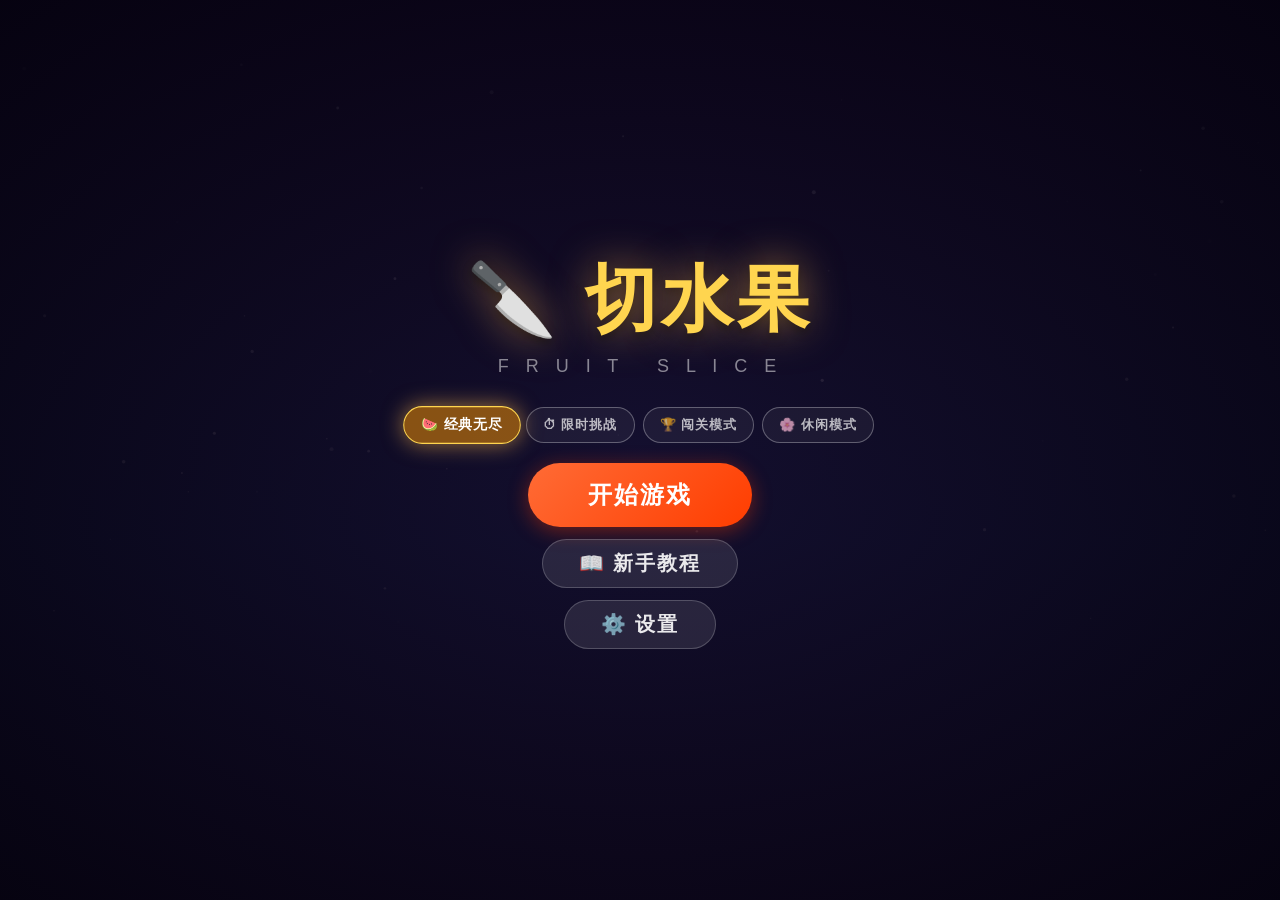
==== 切水果.html @ a62c5e16 "切水果小游戏" ====
<!DOCTYPE html>
<html lang="zh-CN">
<head>
    <meta charset="UTF-8">
    <meta name="viewport" content="width=device-width, initial-scale=1.0, user-scalable=no, viewport-fit=cover">
    <meta name="apple-mobile-web-app-capable" content="yes">
    <meta name="apple-mobile-web-app-status-bar-style" content="black-translucent">
    <meta name="apple-mobile-web-app-title" content="切水果">
    <meta name="mobile-web-app-capable" content="yes">
    <meta name="theme-color" content="#1A0A2E">
    <meta name="apple-touch-icon" content="data:image/svg+xml,<svg xmlns='http://www.w3.org/2000/svg' width='192' height='192' viewBox='0 0 192 192'><rect width='192' height='192' rx='32' fill='%231A0A2E'/><text x='96' y='96' text-anchor='middle' dominant-baseline='central' font-size='80'>🍉</text></svg>">
    <title>切水果</title>
    <style>
/* ========== 基础重置 ========== */
*, *::before, *::after {
    margin: 0;
    padding: 0;
    box-sizing: border-box;
}

html, body {
    width: 100%;
    height: 100%;
    overflow: hidden;
    background: #0a0a1a;
    font-family: "Microsoft YaHei", "PingFang SC", "Helvetica Neue", sans-serif;
    user-select: none;
    -webkit-user-select: none;
    -webkit-tap-highlight-color: transparent;
    touch-action: none;
}

/* ========== Canvas ========== */
#gameCanvas {
    position: fixed;
    top: 0;
    left: 0;
    width: 100%;
    height: 100%;
    z-index: 1;
    cursor: none;
}

/* ========== 覆盖层通用 ========== */
.overlay {
    position: fixed;
    top: 0;
    left: 0;
    width: 100%;
    height: 100%;
    z-index: 10;
    display: flex;
    flex-direction: column;
    align-items: center;
    justify-content: center;
    pointer-events: all;
}

.overlay.hidden {
    display: none;
}

/* ========== 菜单页 ========== */
#menuScreen {
    background: radial-gradient(ellipse at center, rgba(20,10,40,0.85) 0%, rgba(5,2,15,0.95) 100%);
}

.game-title {
    font-size: clamp(36px, 8vw, 72px);
    font-weight: 900;
    color: #FFD54F;
    text-shadow: 0 0 40px rgba(255,183,77,0.6), 0 4px 8px rgba(0,0,0,0.5);
    margin-bottom: 8px;
    letter-spacing: 4px;
}

.game-subtitle {
    font-size: clamp(12px, 2.5vw, 18px);
    color: rgba(255,255,255,0.5);
    margin-bottom: 30px;
    letter-spacing: 6px;
}

.menu-buttons {
    display: flex;
    flex-direction: column;
    gap: 12px;
    align-items: center;
}

.btn {
    padding: 14px 48px;
    font-size: clamp(14px, 3vw, 20px);
    font-weight: 700;
    border: none;
    border-radius: 50px;
    cursor: pointer;
    transition: all 0.2s ease;
    letter-spacing: 2px;
    font-family: inherit;
    outline: none;
}

.btn:active {
    transform: scale(0.95);
}

.btn-primary {
    background: linear-gradient(135deg, #FF6B35, #FF3D00);
    color: #FFF;
    box-shadow: 0 4px 20px rgba(255,61,0,0.4);
    font-size: clamp(16px, 3.5vw, 24px);
    padding: 16px 60px;
}

.btn-primary:hover {
    box-shadow: 0 6px 30px rgba(255,61,0,0.6);
    transform: translateY(-2px);
}

.btn-secondary {
    background: rgba(255,255,255,0.1);
    color: rgba(255,255,255,0.9);
    border: 1px solid rgba(255,255,255,0.2);
    padding: 10px 36px;
}

.btn-secondary:hover {
    background: rgba(255,255,255,0.18);
}

.btn-small {
    padding: 8px 20px;
    font-size: 14px;
    letter-spacing: 1px;
}

/* 模式选择 */
.mode-selector {
    display: flex;
    gap: 8px;
    margin-bottom: 20px;
    flex-wrap: wrap;
    justify-content: center;
}

.mode-btn {
    padding: 8px 16px;
    font-size: 13px;
    font-weight: 600;
    border: 1px solid rgba(255,255,255,0.3);
    border-radius: 20px;
    background: rgba(255,255,255,0.05);
    color: rgba(255,255,255,0.7);
    cursor: pointer;
    transition: all 0.2s;
    font-family: inherit;
    letter-spacing: 1px;
}

.mode-btn:hover {
    background: rgba(255,255,255,0.15);
    color: #FFF;
}

.mode-btn.active {
    background: rgba(255,152,0,0.5);
    border-color: #FFD54F;
    color: #FFF;
    box-shadow: 0 0 20px rgba(255,183,77,0.6);
    transform: scale(1.05);
    font-weight: 700;
}

/* ========== HUD ========== */
#hud {
    background: transparent;
    pointer-events: none;
    justify-content: flex-start;
    padding: 16px 20px;
}

.hud-top {
    display: flex;
    justify-content: space-between;
    align-items: flex-start;
    width: 100%;
    max-width: 100%;
}

.hud-left, .hud-right {
    display: flex;
    flex-direction: column;
    gap: 4px;
}

.hud-left {
    align-items: flex-start;
}

.hud-right {
    align-items: flex-end;
}

.score-label {
    font-size: 12px;
    color: rgba(255,255,255,0.5);
    letter-spacing: 2px;
}

#scoreDisplay {
    font-size: clamp(28px, 5vw, 42px);
    font-weight: 900;
    color: #FFF;
    text-shadow: 0 0 20px rgba(255,255,255,0.4);
}

#bestDisplay {
    font-size: 14px;
    color: rgba(255,255,255,0.6);
}

#livesDisplay {
    display: flex;
    gap: 4px;
    font-size: clamp(18px, 3vw, 24px);
}

.heart {
    transition: all 0.3s ease;
}

.heart.empty {
    opacity: 0.3;
    filter: grayscale(1);
}

#comboDisplay {
    font-size: clamp(14px, 2.5vw, 20px);
    font-weight: 700;
    color: rgba(255,255,255,0.6);
    transition: all 0.3s ease;
    text-align: center;
    margin-top: 4px;
}

#comboDisplay.active {
    color: #FFD54F;
    text-shadow: 0 0 20px rgba(255,213,79,0.6);
    animation: comboPulse 0.3s ease;
}

#timerDisplay {
    font-size: clamp(20px, 4vw, 32px);
    font-weight: 900;
    color: #FF6B35;
    text-shadow: 0 0 15px rgba(255,107,53,0.5);
}

#timerDisplay.hidden {
    display: none;
}

#modeLabel {
    font-size: 11px;
    color: rgba(255,255,255,0.4);
    letter-spacing: 1px;
}

.hud-center {
    text-align: center;
}

#levelTarget {
    font-size: 13px;
    color: rgba(255,255,255,0.7);
    margin-bottom: 4px;
}

#levelTarget.hidden {
    display: none;
}

.level-progress-bar {
    width: 120px;
    height: 4px;
    background: rgba(255,255,255,0.15);
    border-radius: 2px;
    overflow: hidden;
    margin: 0 auto;
}

.level-progress-bar.hidden {
    display: none;
}

#levelProgress {
    height: 100%;
    background: linear-gradient(90deg, #FF6B35, #FFD54F);
    border-radius: 2px;
    transition: width 0.3s ease;
    width: 0%;
}

.btn-pause {
    background: rgba(255,255,255,0.1);
    border: 1px solid rgba(255,255,255,0.25);
    color: #FFF;
    width: 40px;
    height: 40px;
    border-radius: 50%;
    font-size: 18px;
    cursor: pointer;
    pointer-events: all;
    display: flex;
    align-items: center;
    justify-content: center;
    transition: all 0.2s;
}

.btn-pause:hover {
    background: rgba(255,255,255,0.2);
}

/* ========== 暂停页 ========== */
#pauseScreen {
    background: rgba(0,0,0,0.7);
    backdrop-filter: blur(4px);
}

.pause-title {
    font-size: clamp(28px, 6vw, 48px);
    font-weight: 900;
    color: #FFF;
    margin-bottom: 24px;
    letter-spacing: 4px;
}

.pause-buttons {
    display: flex;
    flex-direction: column;
    gap: 12px;
    align-items: center;
}

/* ========== 结算页 ========== */
#gameOverScreen {
    background: rgba(0,0,0,0.75);
    backdrop-filter: blur(6px);
}

.gameover-title {
    font-size: clamp(32px, 7vw, 56px);
    font-weight: 900;
    color: #FF5252;
    margin-bottom: 20px;
    text-shadow: 0 0 30px rgba(255,82,82,0.5);
    letter-spacing: 3px;
}

.stats-grid {
    display: grid;
    grid-template-columns: 1fr 1fr;
    gap: 16px;
    margin-bottom: 24px;
    width: min(320px, 85vw);
}

.stat-item {
    background: rgba(255,255,255,0.06);
    border: 1px solid rgba(255,255,255,0.1);
    border-radius: 12px;
    padding: 12px 16px;
    text-align: center;
}

.stat-label {
    font-size: 11px;
    color: rgba(255,255,255,0.5);
    letter-spacing: 1px;
    margin-bottom: 4px;
}

.stat-value {
    font-size: clamp(20px, 4vw, 32px);
    font-weight: 900;
    color: #FFF;
}

.stat-value.highlight {
    color: #FFD54F;
    text-shadow: 0 0 15px rgba(255,213,79,0.5);
}

#finalNewBest {
    font-size: 16px;
    font-weight: 700;
    color: #FFD54F;
    margin-bottom: 16px;
    animation: newBestPulse 0.8s ease infinite alternate;
}

#finalNewBest.hidden {
    display: none;
}

.gameover-buttons {
    display: flex;
    flex-direction: column;
    gap: 10px;
    align-items: center;
}

/* ========== 设置页 ========== */
#settingsScreen {
    background: rgba(0,0,0,0.85);
    backdrop-filter: blur(6px);
}

.settings-title {
    font-size: clamp(24px, 5vw, 40px);
    font-weight: 900;
    color: #FFF;
    margin-bottom: 24px;
    letter-spacing: 3px;
}

.settings-content {
    width: min(360px, 85vw);
    display: flex;
    flex-direction: column;
    gap: 20px;
}

.setting-group {
    background: rgba(255,255,255,0.05);
    border: 1px solid rgba(255,255,255,0.1);
    border-radius: 12px;
    padding: 16px;
}

.setting-label {
    font-size: 13px;
    color: rgba(255,255,255,0.6);
    margin-bottom: 10px;
    letter-spacing: 1px;
}

.setting-row {
    display: flex;
    gap: 8px;
    flex-wrap: wrap;
}

.skin-option, .quality-option {
    padding: 8px 14px;
    font-size: 13px;
    border: 1px solid rgba(255,255,255,0.3);
    border-radius: 16px;
    background: rgba(255,255,255,0.05);
    color: rgba(255,255,255,0.7);
    cursor: pointer;
    transition: all 0.2s;
    font-family: inherit;
}

.skin-option:hover, .quality-option:hover {
    background: rgba(255,255,255,0.15);
}

.skin-option.active, .quality-option.active {
    border-color: #FF9800;
    color: #FFD54F;
    background: rgba(255,152,0,0.2);
    box-shadow: 0 0 10px rgba(255,152,0,0.2);
}

#volumeSlider {
    width: 100%;
    accent-color: #FF9800;
}

/* ========== 教程页 ========== */
#tutorialScreen {
    background: rgba(0,0,0,0.85);
    backdrop-filter: blur(6px);
}

.tutorial-title {
    font-size: clamp(22px, 5vw, 36px);
    font-weight: 900;
    color: #FFD54F;
    margin-bottom: 20px;
}

.tutorial-content {
    width: min(400px, 85vw);
    text-align: center;
}

.tutorial-step {
    margin-bottom: 16px;
}

.tutorial-step.hidden {
    display: none;
}

.tutorial-icon {
    font-size: 48px;
    margin-bottom: 12px;
}

.tutorial-text {
    font-size: 16px;
    color: rgba(255,255,255,0.8);
    line-height: 1.6;
}

.tutorial-dots {
    display: flex;
    gap: 8px;
    justify-content: center;
    margin: 16px 0;
}

/* ========== 动画 ========== */
@keyframes comboPulse {
    0% { transform: scale(1); }
    50% { transform: scale(1.3); }
    100% { transform: scale(1); }
}

@keyframes newBestPulse {
    from { opacity: 0.6; transform: scale(0.95); }
    to { opacity: 1; transform: scale(1.05); }
}

/* ========== 响应式 ========== */
@media (max-width: 480px) {
    .mode-selector {
        gap: 6px;
    }
    .mode-btn {
        padding: 6px 12px;
        font-size: 11px;
    }
    .btn {
        padding: 12px 32px;
        font-size: 14px;
    }
    .btn-primary {
        padding: 14px 40px;
        font-size: 16px;
    }
    .stats-grid {
        gap: 10px;
    }
    .stat-item {
        padding: 10px 12px;
    }
}

@media (min-width: 1200px) {
    .stats-grid {
        width: 400px;
        gap: 20px;
    }
}

/* 横屏适配 */
@media (orientation: landscape) and (max-height: 500px) {
    .game-title {
        font-size: 28px;
        margin-bottom: 4px;
    }
    .game-subtitle {
        margin-bottom: 12px;
    }
    .menu-buttons {
        gap: 8px;
    }
    .btn {
        padding: 8px 28px;
    }
    .btn-primary {
        padding: 10px 36px;
    }
    .mode-selector {
        margin-bottom: 10px;
    }
    .stats-grid {
        grid-template-columns: repeat(4, 1fr);
    }
}

</style>
</head>
<body>

    <!-- ========== 游戏画布 ========== -->
    <canvas id="gameCanvas"></canvas>

    <!-- ========== 主菜单 ========== -->
    <div id="menuScreen" class="overlay">
        <h1 class="game-title">🔪 切水果</h1>
        <p class="game-subtitle">F R U I T &nbsp; S L I C E</p>

        <!-- 模式选择 -->
        <div class="mode-selector">
            <button class="mode-btn active" data-mode="classic">🍉 经典无尽</button>
            <button class="mode-btn" data-mode="timed">⏱ 限时挑战</button>
            <button class="mode-btn" data-mode="levels">🏆 闯关模式</button>
            <button class="mode-btn" data-mode="casual">🌸 休闲模式</button>
        </div>

        <div class="menu-buttons">
            <button id="btnStart" class="btn btn-primary">开始游戏</button>
            <button id="btnTutorial" class="btn btn-secondary">📖 新手教程</button>
            <button id="btnSettings" class="btn btn-secondary">⚙️ 设置</button>
        </div>
    </div>

    <!-- ========== HUD ========== -->
    <div id="hud" class="overlay hidden">
        <div class="hud-top">
            <div class="hud-left">
                <span class="score-label">得分</span>
                <span id="scoreDisplay">0</span>
                <span id="bestDisplay">最高: 0</span>
                <span id="modeLabel">经典无尽</span>
            </div>
            <div class="hud-center">
                <div id="levelTarget" class="hidden">关卡 1  目标: 30 分</div>
                <div class="level-progress-bar hidden" id="levelProgressBar">
                    <div id="levelProgress"></div>
                </div>
                <div id="comboDisplay"></div>
            </div>
            <div class="hud-right">
                <div id="livesDisplay"></div>
                <div id="timerDisplay" class="hidden">60s</div>
                <button id="btnPause" class="btn-pause" title="暂停">⏸</button>
            </div>
        </div>
    </div>

    <!-- ========== 暂停页 ========== -->
    <div id="pauseScreen" class="overlay hidden">
        <h2 class="pause-title">⏸ 暂停</h2>
        <div class="pause-buttons">
            <button id="btnResume" class="btn btn-primary">继续游戏</button>
            <button id="btnRestartPause" class="btn btn-secondary">重新开始</button>
            <button id="btnMenu" class="btn btn-secondary">返回菜单</button>
        </div>
    </div>

    <!-- ========== 结算页 ========== -->
    <div id="gameOverScreen" class="overlay hidden">
        <h2 class="gameover-title">游戏结束</h2>
        <div id="finalNewBest" class="hidden">🏆 新纪录！</div>
        <div class="stats-grid">
            <div class="stat-item">
                <div class="stat-label">得分</div>
                <div class="stat-value highlight" id="finalScore">0</div>
            </div>
            <div class="stat-item">
                <div class="stat-label">最高分</div>
                <div class="stat-value" id="finalBest">0</div>
            </div>
            <div class="stat-item">
                <div class="stat-label">用时</div>
                <div class="stat-value" id="finalTime">0:00</div>
            </div>
            <div class="stat-item">
                <div class="stat-label">最大连击</div>
                <div class="stat-value" id="finalCombo">0</div>
            </div>
        </div>
        <div class="gameover-buttons">
            <button id="btnPlayAgain" class="btn btn-primary">再来一局</button>
            <button id="btnMenu2" class="btn btn-secondary">返回菜单</button>
        </div>
    </div>

    <!-- ========== 设置页 ========== -->
    <div id="settingsScreen" class="overlay hidden">
        <h2 class="settings-title">⚙️ 设置</h2>
        <div class="settings-content">
            <div class="setting-group">
                <div class="setting-label">🔊 音效</div>
                <div class="setting-row">
                    <button id="btnSoundToggle" class="btn btn-small btn-secondary">🔊 音效：开</button>
                </div>
            </div>
            <div class="setting-group">
                <div class="setting-label">🎚 音量</div>
                <input type="range" id="volumeSlider" min="0" max="1" step="0.1" value="0.7">
            </div>
            <div class="setting-group">
                <div class="setting-label">🗡 刀刃样式</div>
                <div class="setting-row">
                    <button class="skin-option active" data-skin="default">💧 默认</button>
                    <button class="skin-option" data-skin="fire">🔥 烈焰</button>
                    <button class="skin-option" data-skin="ice">❄️ 寒冰</button>
                    <button class="skin-option" data-skin="thunder">⚡ 雷电</button>
                </div>
            </div>
            <div class="setting-group">
                <div class="setting-label">🎨 画质</div>
                <div class="setting-row">
                    <button class="quality-option active" data-quality="high">✨ 高</button>
                    <button class="quality-option" data-quality="medium">🔆 中</button>
                    <button class="quality-option" data-quality="low">💨 低</button>
                </div>
            </div>
            <div class="setting-group">
                <button id="btnResetScore" class="btn btn-small btn-secondary">🗑 重置最高分</button>
            </div>
            <button id="btnCloseSettings" class="btn btn-primary">返回</button>
        </div>
    </div>

    <!-- ========== 教程页 ========== -->
    <div id="tutorialScreen" class="overlay hidden">
        <h2 class="tutorial-title">📖 新手教程</h2>
        <div class="tutorial-content">
            <div class="tutorial-step" data-step="1">
                <div class="tutorial-icon">👆</div>
                <p class="tutorial-text">用鼠标或手指在屏幕上<b>滑动</b>，划出刀光</p>
            </div>
            <div class="tutorial-step hidden" data-step="2">
                <div class="tutorial-icon">🍉</div>
                <p class="tutorial-text">用刀光<b>划过水果</b>即可切开得分！</p>
            </div>
            <div class="tutorial-step hidden" data-step="3">
                <div class="tutorial-icon">💣</div>
                <p class="tutorial-text">小心<b>炸弹</b>！切到炸弹会立即结束游戏</p>
            </div>
            <div class="tutorial-step hidden" data-step="4">
                <div class="tutorial-icon">🔥</div>
                <p class="tutorial-text"><b>连续切水果</b>触发连击，获得额外加分！</p>
            </div>
            <div class="tutorial-step hidden" data-step="5">
                <div class="tutorial-icon">❤️</div>
                <p class="tutorial-text">不要漏掉水果，每次漏掉会<b>扣除一颗心</b></p>
            </div>
            <div class="tutorial-dots">
                <span>●</span><span>○</span><span>○</span><span>○</span><span>○</span>
            </div>
            <button id="btnCloseTutorial" class="btn btn-primary">准备好了！</button>
        </div>
    </div>

    <!-- ========== JS ========== -->
    <script>
/**
 * 游戏配置常量
 */
const CONFIG = {
    // 基础物理
    GRAVITY: 700,                    // 重力加速度 (px/s²)
    FRUIT_SPAWN_INTERVAL: 1.8,       // 初始水果生成间隔 (秒)
    MIN_SPAWN_INTERVAL: 0.4,         // 最小生成间隔
    MAX_FRUITS_ON_SCREEN: 12,        // 屏幕最大水果数
    FRUIT_MIN_VY: 1000,              // 水果最小向上速度 (px/s) 手机也能飞到中部
    FRUIT_MAX_VY: 1500,              // 水果最大向上速度 (px/s)
    SIZE_BOOST: 2.0,                 // 手机端水果放大倍数
    FRUIT_VX_RANGE: 250,             // 水果水平速度范围 (±)

    // 炸弹
    BOMB_CHANCE: 0.12,               // 炸弹出现概率
    BOMB_RADIUS: 35,

    // 生命值
    INITIAL_LIVES: 3,
    MAX_LIVES: 5,

    // 连击
    COMBO_TIMEOUT: 1.2,              // 连击超时 (秒)
    COMBO_BONUS_MULTIPLIER: 0.5,     // 每个连击额外加成分数倍率

    // 难度
    DIFFICULTY_INCREASE_RATE: 0.04,  // 每秒难度增长率
    MAX_DIFFICULTY: 5,               // 最大难度倍率
    SPEED_INCREASE_RATE: 0.03,       // 速度增长率

    // 刀光
    BLADE_TRAIL_MAX: 25,             // 最大轨迹点
    BLADE_TRAIL_LIFETIME: 0.22,      // 轨迹点存活时间（延长以便慢速滑动也有足够轨迹）
    BLADE_MIN_VELOCITY: 30,          // 触发切割的最小速度（降低以便慢速也能切）

    // 特效
    JUICE_PARTICLE_COUNT: 12,        // 果汁粒子数量
    EXPLOSION_PARTICLE_COUNT: 30,    // 爆炸粒子数量
    SCORE_FLOAT_DURATION: 1.0,       // 得分飘字持续时长

    // 限时模式
    TIMED_MODE_DURATION: 60,         // 限时模式时长 (秒)

    // 闯关模式
    LEVEL_TARGETS: [30, 60, 100, 150, 210, 280, 360, 450, 550, 660],

    // 水果类型定义
    FRUIT_TYPES: [
        {
            name: 'watermelon',
            label: '西瓜',
            outerColor: '#2E7D32',
            midColor: '#4CAF50',
            innerColor: '#FF5252',
            seedColor: '#1B1B1B',
            radius: 42,
            score: 3,
            weight: 1
        },
        {
            name: 'apple',
            label: '苹果',
            outerColor: '#C62828',
            midColor: '#E53935',
            innerColor: '#FFF9C4',
            leafColor: '#66BB6A',
            radius: 32,
            score: 1,
            weight: 2
        },
        {
            name: 'banana',
            label: '香蕉',
            outerColor: '#F9A825',
            midColor: '#FDD835',
            innerColor: '#FFFDE7',
            tipColor: '#8D6E63',
            radius: 26,
            score: 1,
            weight: 2
        },
        {
            name: 'orange',
            label: '橙子',
            outerColor: '#E65100',
            midColor: '#FF9800',
            innerColor: '#FFE0B2',
            radius: 30,
            score: 1,
            weight: 2
        }
    ],

    // 刀刃皮肤
    BLADE_SKINS: [
        { name: 'default', label: '默认', trail: '#FFFFFF', glow: '#4FC3F7' },
        { name: 'fire', label: '烈焰', trail: '#FF5722', glow: '#FF9800' },
        { name: 'ice', label: '寒冰', trail: '#81D4FA', glow: '#E1F5FE' },
        { name: 'thunder', label: '雷电', trail: '#FFEB3B', glow: '#FFC107' }
    ]
};

</script>
    <script>
/**
 * 本地存储管理器
 */
class StorageManager {
    constructor() {
        this.prefix = 'fruitninja_';
    }

    get(key, defaultValue = null) {
        try {
            const value = localStorage.getItem(this.prefix + key);
            return value !== null ? JSON.parse(value) : defaultValue;
        } catch (e) {
            return defaultValue;
        }
    }

    set(key, value) {
        try {
            localStorage.setItem(this.prefix + key, JSON.stringify(value));
            return true;
        } catch (e) {
            return false;
        }
    }

    remove(key) {
        try {
            localStorage.removeItem(this.prefix + key);
        } catch (e) { /* ignore */ }
    }

    // === 最高分 ===
    getHighScore(mode = 'classic') {
        return this.get(`highscore_${mode}`, 0);
    }

    setHighScore(mode, score) {
        const current = this.getHighScore(mode);
        if (score > current) {
            this.set(`highscore_${mode}`, score);
            return true;
        }
        return false;
    }

    // === 设置 ===
    getSettings() {
        return this.get('settings', {
            soundEnabled: true,
            musicEnabled: true,
            volume: 0.7,
            bladeSkin: 'default',
            quality: 'high'
        });
    }

    setSettings(settings) {
        this.set('settings', settings);
    }

    // === 排行榜 ===
    getLeaderboard(mode = 'classic') {
        return this.get(`leaderboard_${mode}`, []);
    }

    addToLeaderboard(mode, entry) {
        const board = this.getLeaderboard(mode);
        board.push({ ...entry, date: Date.now() });
        board.sort((a, b) => b.score - a.score);
        const trimmed = board.slice(0, 20); // 保留前20名
        this.set(`leaderboard_${mode}`, trimmed);
        return trimmed;
    }

    // === 解锁 ===
    getUnlockedLevels() {
        return this.get('unlocked_levels', 1);
    }

    setUnlockedLevels(level) {
        const current = this.getUnlockedLevels();
        if (level > current) {
            this.set('unlocked_levels', level);
        }
    }
}

</script>
    <script>
/**
 * 音效管理器 (Web Audio API 程序化生成)
 */
class SoundManager {
    constructor() {
        this.enabled = true;
        this.musicEnabled = true;
        this.volume = 0.7;
        this.ctx = null;
        this.initialized = false;
    }

    init() {
        if (this.initialized) return;
        try {
            this.ctx = new (window.AudioContext || window.webkitAudioContext)();
            this.initialized = true;
        } catch (e) {
            console.warn('Web Audio API 不可用');
        }
    }

    _getGain(vol = 1) {
        if (!this.ctx) return null;
        const gain = this.ctx.createGain();
        gain.gain.value = this.volume * vol * (this.enabled ? 1 : 0);
        gain.connect(this.ctx.destination);
        return gain;
    }

    _ensureInit() {
        if (!this.initialized) this.init();
    }

    _playTone(freq, duration, type = 'sine', vol = 0.3) {
        this._ensureInit();
        if (!this.ctx || !this.enabled) return;
        const osc = this.ctx.createOscillator();
        const gain = this._getGain(vol);
        if (!gain) return;
        osc.type = type;
        osc.frequency.value = freq;
        osc.connect(gain);
        gain.gain.exponentialRampToValueAtTime(0.001, this.ctx.currentTime + duration);
        osc.start(this.ctx.currentTime);
        osc.stop(this.ctx.currentTime + duration);
    }

    _playNoise(duration, vol = 0.2) {
        this._ensureInit();
        if (!this.ctx || !this.enabled) return;
        const bufferSize = this.ctx.sampleRate * duration;
        const buffer = this.ctx.createBuffer(1, bufferSize, this.ctx.sampleRate);
        const data = buffer.getChannelData(0);
        for (let i = 0; i < bufferSize; i++) {
            data[i] = Math.random() * 2 - 1;
        }
        const source = this.ctx.createBufferSource();
        source.buffer = buffer;
        const gain = this._getGain(vol);
        if (!gain) return;
        const filter = this.ctx.createBiquadFilter();
        filter.type = 'highpass';
        filter.frequency.value = 2000;
        source.connect(filter);
        filter.connect(gain);
        gain.gain.exponentialRampToValueAtTime(0.001, this.ctx.currentTime + duration);
        source.start(this.ctx.currentTime);
        source.stop(this.ctx.currentTime + duration);
    }

    // === 游戏音效 ===

    slice() {
        this._playNoise(0.08, 0.15);
        this._playTone(800, 0.06, 'sine', 0.1);
    }

    combo(level) {
        const baseFreq = 600 + level * 150;
        this._playTone(baseFreq, 0.1, 'sine', 0.2);
        setTimeout(() => {
            this._playTone(baseFreq * 1.25, 0.1, 'sine', 0.2);
        }, 50);
        if (level >= 5) {
            setTimeout(() => {
                this._playTone(baseFreq * 1.5, 0.15, 'sine', 0.25);
            }, 100);
        }
    }

    bombExplode() {
        this._playTone(60, 0.5, 'sawtooth', 0.5);
        this._playTone(40, 0.6, 'triangle', 0.4);
        this._playNoise(0.3, 0.3);
    }

    miss() {
        this._playTone(200, 0.3, 'sine', 0.15);
        setTimeout(() => this._playTone(150, 0.3, 'sine', 0.12), 100);
    }

    gameOver() {
        this._playTone(400, 0.2, 'sine', 0.2);
        setTimeout(() => this._playTone(300, 0.2, 'sine', 0.2), 150);
        setTimeout(() => this._playTone(200, 0.3, 'sine', 0.2), 300);
        setTimeout(() => this._playTone(100, 0.5, 'sine', 0.25), 450);
    }

    buttonClick() {
        this._playTone(500, 0.05, 'sine', 0.1);
    }

    newHighScore() {
        [523, 659, 784, 1047].forEach((freq, i) => {
            setTimeout(() => this._playTone(freq, 0.2, 'sine', 0.2), i * 100);
        });
    }

    countdown() {
        this._playTone(880, 0.15, 'square', 0.08);
    }
}

</script>
    <script>
/**
 * 粒子与粒子系统
 */
class Particle {
    constructor(x, y, vx, vy, color, life, size = 4) {
        this.x = x;
        this.y = y;
        this.vx = vx;
        this.vy = vy;
        this.color = color;
        this.life = life;
        this.maxLife = life;
        this.size = size;
        this.gravity = CONFIG.GRAVITY * 0.5;
        this.friction = 0.98;
        this.alive = true;
    }

    update(dt) {
        this.life -= dt;
        if (this.life <= 0) {
            this.alive = false;
            return;
        }
        this.vy += this.gravity * dt;
        this.vx *= this.friction;
        this.x += this.vx * dt;
        this.y += this.vy * dt;
    }

    draw(ctx, scale = 1) {
        const alpha = Math.max(0, this.life / this.maxLife);
        const size = this.size * scale * (0.5 + 0.5 * alpha);
        ctx.save();
        ctx.globalAlpha = alpha;
        ctx.fillStyle = this.color;
        ctx.beginPath();
        ctx.arc(this.x, this.y, size, 0, Math.PI * 2);
        ctx.fill();
        ctx.restore();
    }
}

class ScoreFloat {
    constructor(x, y, text, color = '#FFFFFF') {
        this.x = x;
        this.y = y;
        this.text = text;
        this.color = color;
        this.life = CONFIG.SCORE_FLOAT_DURATION;
        this.maxLife = this.life;
        this.alive = true;
    }

    update(dt) {
        this.life -= dt;
        if (this.life <= 0) {
            this.alive = false;
            return;
        }
        this.y -= 120 * dt; // 向上飘
    }

    draw(ctx, scale = 1) {
        const alpha = Math.max(0, this.life / this.maxLife);
        const progress = 1 - this.life / this.maxLife;
        const size = (22 + progress * 10) * scale;
        ctx.save();
        ctx.globalAlpha = alpha;
        ctx.fillStyle = this.color;
        ctx.font = `bold ${size}px "Microsoft YaHei", "PingFang SC", sans-serif`;
        ctx.textAlign = 'center';
        ctx.strokeStyle = 'rgba(0,0,0,0.5)';
        ctx.lineWidth = 3;
        ctx.strokeText(this.text, this.x, this.y);
        ctx.fillText(this.text, this.x, this.y);
        ctx.restore();
    }
}

class ParticleSystem {
    constructor() {
        this.particles = [];
        this.scoreFloats = [];
    }

    emit(x, y, count, config) {
        for (let i = 0; i < count; i++) {
            const angle = Math.random() * Math.PI * 2;
            const speed = (config.minSpeed || 100) + Math.random() * (config.maxSpeed || 300);
            const vx = Math.cos(angle) * speed;
            const vy = Math.sin(angle) * speed - (config.upwardBias || 0);
            const life = (config.minLife || 0.3) + Math.random() * (config.maxLife || 0.7);
            const size = (config.minSize || 2) + Math.random() * (config.maxSize || 4);
            const color = Array.isArray(config.colors)
                ? config.colors[Math.floor(Math.random() * config.colors.length)]
                : config.color || '#FFFFFF';
            this.particles.push(new Particle(x, y, vx, vy, color, life, size));
        }
    }

    emitJuice(x, y, fruitType) {
        const colors = this._getJuiceColors(fruitType);
        this.emit(x, y, CONFIG.JUICE_PARTICLE_COUNT, {
            colors: colors,
            minSpeed: 80,
            maxSpeed: 350,
            upwardBias: 150,
            minLife: 0.3,
            maxLife: 0.9,
            minSize: 2,
            maxSize: 5
        });
    }

    emitExplosion(x, y) {
        // 火光
        this.emit(x, y, CONFIG.EXPLOSION_PARTICLE_COUNT, {
            colors: ['#FF5722', '#FF9800', '#FFEB3B', '#FF0000', '#FF6D00'],
            minSpeed: 150,
            maxSpeed: 500,
            upwardBias: 0,
            minLife: 0.3,
            maxLife: 1.2,
            minSize: 3,
            maxSize: 8
        });
        // 烟雾
        this.emit(x, y, 15, {
            colors: ['#757575', '#9E9E9E', '#616161', '#BDBDBD'],
            minSpeed: 30,
            maxSpeed: 120,
            upwardBias: -200,
            minLife: 0.5,
            maxLife: 1.5,
            minSize: 4,
            maxSize: 10
        });
    }

    addScoreFloat(x, y, text, color = '#FFFFFF') {
        this.scoreFloats.push(new ScoreFloat(x, y, text, color));
    }

    _getJuiceColors(fruitType) {
        const colorMap = {
            watermelon: ['#FF5252', '#E53935', '#FF8A80', '#FFCDD2'],
            apple: ['#FFF9C4', '#FFEB3B', '#FFFF8D', '#FFFFFF'],
            banana: ['#FFFDE7', '#FFF9C4', '#FFEB3B', '#FFFFFF'],
            orange: ['#FFE0B2', '#FFCC80', '#FF9800', '#FFF3E0']
        };
        return colorMap[fruitType] || ['#FFFFFF', '#FFCDD2'];
    }

    update(dt) {
        this.particles.forEach(p => p.update(dt));
        this.scoreFloats.forEach(s => s.update(dt));
        this.particles = this.particles.filter(p => p.alive);
        this.scoreFloats = this.scoreFloats.filter(s => s.alive);
    }

    draw(ctx, scale = 1) {
        this.particles.forEach(p => p.draw(ctx, scale));
        this.scoreFloats.forEach(s => s.draw(ctx, scale));
    }

    clear() {
        this.particles = [];
        this.scoreFloats = [];
    }
}

</script>
    <script>
/**
 * 刀光轨迹管理器
 */
class Blade {
    constructor() {
        this.points = [];           // {x, y, time}
        this.active = false;        // 是否正在滑动
        this.lastX = 0;
        this.lastY = 0;
        this.velocity = 0;          // 当前滑动速度
        this.skin = CONFIG.BLADE_SKINS[0];
    }

    setSkin(skinName) {
        const skin = CONFIG.BLADE_SKINS.find(s => s.name === skinName);
        if (skin) this.skin = skin;
    }

    start(x, y) {
        this.active = true;
        this.points = [{ x, y, time: performance.now() / 1000 }];
        this.lastX = x;
        this.lastY = y;
        this.velocity = 0;
    }

    move(x, y) {
        if (!this.active) return;
        const now = performance.now() / 1000;
        const dx = x - this.lastX;
        const dy = y - this.lastY;
        const dist = Math.hypot(dx, dy);
        const dt = now - (this.points.length > 0 ? this.points[this.points.length - 1].time : now);

        // 计算速度
        if (dt > 0.001) {
            this.velocity = dist / dt;
        }

        // 降低采样距离阈值，慢速滑动也能产生轨迹
        if (dist > 2 || this.points.length === 0) {
            this.points.push({ x, y, time: now });
        }

        this.lastX = x;
        this.lastY = y;

        // 限制轨迹点数量
        while (this.points.length > CONFIG.BLADE_TRAIL_MAX) {
            this.points.shift();
        }
    }

    end() {
        this.active = false;
    }

    update(dt) {
        const now = performance.now() / 1000;
        // 移除过期轨迹点
        this.points = this.points.filter(
            p => now - p.time < CONFIG.BLADE_TRAIL_LIFETIME
        );
        // 如果没有活跃且轨迹为空，降低速度
        if (!this.active && this.points.length === 0) {
            this.velocity = 0;
        }
    }

    draw(ctx, scale = 1) {
        if (this.points.length < 2) return;

        const now = performance.now() / 1000;

        // 绘制光晕（外层）
        ctx.save();
        ctx.lineCap = 'round';
        ctx.lineJoin = 'round';

        // 外层大光晕
        for (let i = 1; i < this.points.length; i++) {
            const p0 = this.points[i - 1];
            const p1 = this.points[i];
            const age = (now - p1.time) / CONFIG.BLADE_TRAIL_LIFETIME;
            if (age >= 1) continue;

            const alpha = (1 - age) * 0.3;
            const width = (1 - age) * 12 * scale;

            ctx.strokeStyle = this.skin.glow;
            ctx.globalAlpha = alpha;
            ctx.lineWidth = width + 6;
            ctx.beginPath();
            ctx.moveTo(p0.x, p0.y);
            ctx.lineTo(p1.x, p1.y);
            ctx.stroke();
        }

        // 内层亮线
        for (let i = 1; i < this.points.length; i++) {
            const p0 = this.points[i - 1];
            const p1 = this.points[i];
            const age = (now - p1.time) / CONFIG.BLADE_TRAIL_LIFETIME;
            if (age >= 1) continue;

            const alpha = (1 - age) * 0.9;
            const width = (1 - age) * 4 * scale;

            ctx.strokeStyle = this.skin.trail;
            ctx.globalAlpha = alpha;
            ctx.lineWidth = width;
            ctx.beginPath();
            ctx.moveTo(p0.x, p0.y);
            ctx.lineTo(p1.x, p1.y);
            ctx.stroke();
        }

        // 最内层白线
        for (let i = 1; i < this.points.length; i++) {
            const p0 = this.points[i - 1];
            const p1 = this.points[i];
            const age = (now - p1.time) / CONFIG.BLADE_TRAIL_LIFETIME;
            if (age >= 1) continue;

            const alpha = (1 - age) * 0.8;
            const width = (1 - age) * 1.5 * scale;

            ctx.strokeStyle = '#FFFFFF';
            ctx.globalAlpha = alpha;
            ctx.lineWidth = width;
            ctx.beginPath();
            ctx.moveTo(p0.x, p0.y);
            ctx.lineTo(p1.x, p1.y);
            ctx.stroke();
        }

        ctx.restore();
    }

    /**
     * 获取轨迹线段列表，用于碰撞检测
     */
    getSegments() {
        const segments = [];
        for (let i = 1; i < this.points.length; i++) {
            segments.push({
                x1: this.points[i - 1].x,
                y1: this.points[i - 1].y,
                x2: this.points[i].x,
                y2: this.points[i].y
            });
        }
        return segments;
    }

    /**
     * 点 p(px,py) 到线段 (x1,y1)-(x2,y2) 的距离
     */
    static distToSegment(px, py, x1, y1, x2, y2) {
        const dx = x2 - x1;
        const dy = y2 - y1;
        const lenSq = dx * dx + dy * dy;
        if (lenSq === 0) return Math.hypot(px - x1, py - y1);
        let t = ((px - x1) * dx + (py - y1) * dy) / lenSq;
        t = Math.max(0, Math.min(1, t));
        const nearX = x1 + t * dx;
        const nearY = y1 + t * dy;
        return Math.hypot(px - nearX, py - nearY);
    }
}

</script>
    <script>
/**
 * 水果类 和 半水果碎片类
 */
class Fruit {
    constructor(typeDef, x, y, vx, vy, scale = 1) {
        this.type = typeDef;
        this.x = x;
        this.y = y;
        this.vx = vx;
        this.vy = vy;
        this.radius = typeDef.radius * scale;
        this.rotation = Math.random() * Math.PI * 2;
        this.rotationSpeed = (Math.random() - 0.5) * 6;
        this.scale = scale;
        this.sliced = false;
        this.missed = false;
        this.alive = true;
    }

    update(dt) {
        if (!this.alive) return;
        this.vy += CONFIG.GRAVITY * dt;
        this.x += this.vx * dt;
        this.y += this.vy * dt;
        this.rotation += this.rotationSpeed * dt;
    }

    draw(ctx) {
        if (!this.alive) return;
        const r = this.radius;
        const x = this.x;
        const y = this.y;

        ctx.save();
        ctx.translate(x, y);
        ctx.rotate(this.rotation);

        switch (this.type.name) {
            case 'watermelon': this._drawWatermelon(ctx, r); break;
            case 'apple': this._drawApple(ctx, r); break;
            case 'banana': this._drawBanana(ctx, r); break;
            case 'orange': this._drawOrange(ctx, r); break;
            default: this._drawGeneric(ctx, r);
        }

        ctx.restore();
    }

    _drawWatermelon(ctx, r) {
        // 外皮
        const outerGrad = ctx.createRadialGradient(-r * 0.15, -r * 0.15, r * 0.1, 0, 0, r);
        outerGrad.addColorStop(0, '#66BB6A');
        outerGrad.addColorStop(0.85, this.type.outerColor);
        outerGrad.addColorStop(1, '#1B5E20');
        ctx.fillStyle = outerGrad;
        ctx.beginPath();
        ctx.arc(0, 0, r, 0, Math.PI * 2);
        ctx.fill();

        // 条纹
        ctx.strokeStyle = 'rgba(255,255,255,0.15)';
        ctx.lineWidth = r * 0.12;
        for (let i = 0; i < 6; i++) {
            const angle = (i / 6) * Math.PI * 2;
            ctx.beginPath();
            ctx.moveTo(Math.cos(angle) * r * 0.4, Math.sin(angle) * r * 0.4);
            const endAngle = angle + Math.PI * 0.4;
            ctx.quadraticCurveTo(
                Math.cos(angle + Math.PI * 0.2) * r * 0.7,
                Math.sin(angle + Math.PI * 0.2) * r * 0.7,
                Math.cos(endAngle) * r * 0.95,
                Math.sin(endAngle) * r * 0.95
            );
            ctx.stroke();
        }

        // 高光
        const hlGrad = ctx.createRadialGradient(-r * 0.3, -r * 0.35, 0, -r * 0.2, -r * 0.2, r * 0.5);
        hlGrad.addColorStop(0, 'rgba(255,255,255,0.25)');
        hlGrad.addColorStop(1, 'rgba(255,255,255,0)');
        ctx.fillStyle = hlGrad;
        ctx.beginPath();
        ctx.arc(0, 0, r, 0, Math.PI * 2);
        ctx.fill();
    }

    _drawApple(ctx, r) {
        // 主体
        const bodyGrad = ctx.createRadialGradient(-r * 0.2, -r * 0.25, r * 0.05, 0, 0, r);
        bodyGrad.addColorStop(0, '#FF5252');
        bodyGrad.addColorStop(0.7, this.type.outerColor);
        bodyGrad.addColorStop(1, '#8E0000');
        ctx.fillStyle = bodyGrad;
        ctx.beginPath();
        ctx.arc(0, 0, r, 0, Math.PI * 2);
        ctx.fill();

        // 茎
        ctx.strokeStyle = '#5D4037';
        ctx.lineWidth = Math.max(2, r * 0.07);
        ctx.lineCap = 'round';
        ctx.beginPath();
        ctx.moveTo(0, -r * 0.9);
        ctx.quadraticCurveTo(r * 0.15, -r * 1.2, r * 0.2, -r * 1.3);
        ctx.stroke();

        // 叶子
        ctx.fillStyle = this.type.leafColor;
        ctx.beginPath();
        ctx.ellipse(r * 0.25, -r * 1.15, r * 0.25, r * 0.1, 0.4, 0, Math.PI * 2);
        ctx.fill();

        // 高光
        const hlGrad = ctx.createRadialGradient(-r * 0.3, -r * 0.35, 0, -r * 0.1, -r * 0.1, r * 0.4);
        hlGrad.addColorStop(0, 'rgba(255,255,255,0.35)');
        hlGrad.addColorStop(1, 'rgba(255,255,255,0)');
        ctx.fillStyle = hlGrad;
        ctx.beginPath();
        ctx.arc(0, 0, r, 0, Math.PI * 2);
        ctx.fill();
    }

    _drawBanana(ctx, r) {
        // 香蕉是弯曲的椭圆
        const rx = r * 1.4;
        const ry = r * 0.7;

        // 主体
        ctx.fillStyle = this.type.midColor;
        ctx.beginPath();
        // 绘制弯曲的形状 (使用贝塞尔曲线)
        ctx.moveTo(-rx * 0.7, ry * 0.3);
        ctx.bezierCurveTo(-rx * 0.5, -ry * 0.9, rx * 0.5, -ry * 0.6, rx * 0.8, ry * 0.1);
        ctx.bezierCurveTo(rx * 0.7, ry * 0.5, 0, ry * 0.9, -rx * 0.7, ry * 0.3);
        ctx.fill();

        // 描边
        ctx.strokeStyle = this.type.outerColor;
        ctx.lineWidth = Math.max(1.5, r * 0.06);
        ctx.stroke();

        // 两端棕色点
        ctx.fillStyle = this.type.tipColor;
        ctx.beginPath();
        ctx.arc(-rx * 0.65, ry * 0.35, r * 0.15, 0, Math.PI * 2);
        ctx.fill();
        ctx.beginPath();
        ctx.arc(rx * 0.75, ry * 0.15, r * 0.12, 0, Math.PI * 2);
        ctx.fill();

        // 高光
        ctx.strokeStyle = 'rgba(255,255,255,0.3)';
        ctx.lineWidth = r * 0.15;
        ctx.lineCap = 'round';
        ctx.beginPath();
        ctx.moveTo(-rx * 0.5, -ry * 0.3);
        ctx.quadraticCurveTo(0, -ry * 0.6, rx * 0.4, -ry * 0.1);
        ctx.stroke();
    }

    _drawOrange(ctx, r) {
        // 主体
        const bodyGrad = ctx.createRadialGradient(-r * 0.15, -r * 0.2, r * 0.05, 0, 0, r);
        bodyGrad.addColorStop(0, '#FFB74D');
        bodyGrad.addColorStop(0.6, this.type.midColor);
        bodyGrad.addColorStop(1, this.type.outerColor);
        ctx.fillStyle = bodyGrad;
        ctx.beginPath();
        ctx.arc(0, 0, r, 0, Math.PI * 2);
        ctx.fill();

        // 纹理小点
        ctx.fillStyle = 'rgba(255,255,255,0.2)';
        for (let i = 0; i < 8; i++) {
            const angle = (i / 8) * Math.PI * 2 + this.rotation * 0.3;
            const dist = r * (0.4 + Math.random() * 0.03);
            ctx.beginPath();
            ctx.arc(Math.cos(angle) * dist, Math.sin(angle) * dist, r * 0.05, 0, Math.PI * 2);
            ctx.fill();
        }

        // 顶部小凹
        ctx.fillStyle = 'rgba(0,0,0,0.2)';
        ctx.beginPath();
        ctx.arc(0, -r * 0.85, r * 0.12, 0, Math.PI * 2);
        ctx.fill();

        // 高光
        const hlGrad = ctx.createRadialGradient(-r * 0.3, -r * 0.3, 0, -r * 0.1, -r * 0.1, r * 0.35);
        hlGrad.addColorStop(0, 'rgba(255,255,255,0.3)');
        hlGrad.addColorStop(1, 'rgba(255,255,255,0)');
        ctx.fillStyle = hlGrad;
        ctx.beginPath();
        ctx.arc(0, 0, r, 0, Math.PI * 2);
        ctx.fill();
    }

    _drawGeneric(ctx, r) {
        const grad = ctx.createRadialGradient(-r * 0.2, -r * 0.2, r * 0.1, 0, 0, r);
        grad.addColorStop(0, this.type.midColor);
        grad.addColorStop(1, this.type.outerColor);
        ctx.fillStyle = grad;
        ctx.beginPath();
        ctx.arc(0, 0, r, 0, Math.PI * 2);
        ctx.fill();
    }

    /**
     * 获取切片角度（由刀刃方向决定）
     */
    getSliceAngle(bladeSegments) {
        if (bladeSegments.length === 0) return 0;
        // 使用最近的线段方向
        let closestDist = Infinity;
        let closestAngle = 0;
        for (const seg of bladeSegments) {
            const dist = Blade.distToSegment(this.x, this.y, seg.x1, seg.y1, seg.x2, seg.y2);
            if (dist < closestDist) {
                closestDist = dist;
                closestAngle = Math.atan2(seg.y2 - seg.y1, seg.x2 - seg.x1);
            }
        }
        return closestAngle;
    }
}

/**
 * 被切开的水果碎片
 */
class HalfFruit {
    constructor(fruit, side, sliceAngle) {
        this.x = fruit.x;
        this.y = fruit.y;
        this.type = fruit.type;
        this.radius = fruit.radius;
        this.rotation = fruit.rotation;
        this.sliceAngle = sliceAngle;
        this.side = side; // 'left' or 'right'

        // 两半朝相反方向飞出
        const perpAngle = sliceAngle + Math.PI / 2;
        const direction = side === 'left' ? -1 : 1;
        const speed = 150 + Math.random() * 200;
        this.vx = fruit.vx * 0.5 + Math.cos(perpAngle) * direction * speed;
        this.vy = fruit.vy * 0.5 + Math.sin(perpAngle) * direction * speed - 100;

        this.rotationSpeed = fruit.rotationSpeed + direction * (3 + Math.random() * 5);
        this.alive = true;
    }

    update(dt) {
        this.vy += CONFIG.GRAVITY * dt;
        this.x += this.vx * dt;
        this.y += this.vy * dt;
        this.rotation += this.rotationSpeed * dt;
    }

    draw(ctx) {
        const r = this.radius;
        const x = this.x;
        const y = this.y;

        ctx.save();
        ctx.translate(x, y);
        ctx.rotate(this.sliceAngle);

        // 裁剪区域：只画一半
        ctx.beginPath();
        if (this.side === 'left') {
            // 左半：从 PI/2 到 3*PI/2（即左半圆）
            ctx.arc(0, 0, r * 1.05, Math.PI / 2, Math.PI * 1.5);
        } else {
            // 右半：从 -PI/2 到 PI/2（即右半圆）
            ctx.arc(0, 0, r * 1.05, -Math.PI / 2, Math.PI / 2);
        }
        ctx.closePath();
        ctx.clip();

        // 绘制完整水果（被裁剪后只显示一半）
        ctx.rotate(-this.sliceAngle + this.rotation);
        switch (this.type.name) {
            case 'watermelon': this._drawWatermelonCut(ctx, r); break;
            case 'apple': this._drawAppleCut(ctx, r); break;
            case 'banana': this._drawBananaCut(ctx, r); break;
            case 'orange': this._drawOrangeCut(ctx, r); break;
            default: this._drawGenericCut(ctx, r);
        }

        ctx.restore();
    }

    // === 切面绘制（包含果肉色内层） ===

    _drawWatermelonCut(ctx, r) {
        const outerGrad = ctx.createRadialGradient(-r * 0.15, -r * 0.15, r * 0.1, 0, 0, r);
        outerGrad.addColorStop(0, '#66BB6A');
        outerGrad.addColorStop(0.7, this.type.outerColor);
        outerGrad.addColorStop(0.85, this.type.innerColor);
        outerGrad.addColorStop(1, '#1B5E20');
        ctx.fillStyle = outerGrad;
        ctx.beginPath();
        ctx.arc(0, 0, r, 0, Math.PI * 2);
        ctx.fill();

        // 种子
        ctx.fillStyle = this.type.seedColor;
        for (let i = 0; i < 5; i++) {
            const a = (i / 5) * Math.PI * 2;
            const d = r * 0.45;
            ctx.beginPath();
            ctx.ellipse(Math.cos(a) * d, Math.sin(a) * d, r * 0.06, r * 0.1, a, 0, Math.PI * 2);
            ctx.fill();
        }
    }

    _drawAppleCut(ctx, r) {
        const bodyGrad = ctx.createRadialGradient(-r * 0.2, -r * 0.25, r * 0.05, 0, 0, r);
        bodyGrad.addColorStop(0, '#FF5252');
        bodyGrad.addColorStop(0.5, this.type.outerColor);
        bodyGrad.addColorStop(0.7, this.type.innerColor);
        bodyGrad.addColorStop(1, '#8E0000');
        ctx.fillStyle = bodyGrad;
        ctx.beginPath();
        ctx.arc(0, 0, r, 0, Math.PI * 2);
        ctx.fill();
    }

    _drawBananaCut(ctx, r) {
        ctx.fillStyle = this.type.innerColor;
        ctx.beginPath();
        ctx.arc(0, 0, r * 1.2, 0, Math.PI * 2);
        ctx.fill();
        ctx.fillStyle = this.type.midColor;
        ctx.beginPath();
        ctx.arc(0, 0, r * 0.8, 0, Math.PI * 2);
        ctx.fill();
    }

    _drawOrangeCut(ctx, r) {
        const bodyGrad = ctx.createRadialGradient(-r * 0.15, -r * 0.2, r * 0.05, 0, 0, r);
        bodyGrad.addColorStop(0, '#FFB74D');
        bodyGrad.addColorStop(0.4, this.type.innerColor);
        bodyGrad.addColorStop(0.7, this.type.midColor);
        bodyGrad.addColorStop(1, this.type.outerColor);
        ctx.fillStyle = bodyGrad;
        ctx.beginPath();
        ctx.arc(0, 0, r, 0, Math.PI * 2);
        ctx.fill();
    }

    _drawGenericCut(ctx, r) {
        const grad = ctx.createRadialGradient(-r * 0.2, -r * 0.2, r * 0.1, 0, 0, r);
        grad.addColorStop(0, this.type.innerColor);
        grad.addColorStop(1, this.type.outerColor);
        ctx.fillStyle = grad;
        ctx.beginPath();
        ctx.arc(0, 0, r, 0, Math.PI * 2);
        ctx.fill();
    }
}

</script>
    <script>
/**
 * 炸弹类
 */
class Bomb {
    constructor(x, y, vx, vy, scale = 1) {
        this.x = x;
        this.y = y;
        this.vx = vx;
        this.vy = vy;
        this.radius = CONFIG.BOMB_RADIUS * scale;
        this.scale = scale;
        this.rotation = Math.random() * Math.PI * 2;
        this.rotationSpeed = (Math.random() - 0.5) * 4;
        this.alive = true;
        this.exploded = false;
        this.fuseSparkTimer = 0;
    }

    update(dt) {
        if (!this.alive) return;
        this.vy += CONFIG.GRAVITY * dt;
        this.x += this.vx * dt;
        this.y += this.vy * dt;
        this.rotation += this.rotationSpeed * dt;
        this.fuseSparkTimer += dt;
    }

    draw(ctx) {
        if (!this.alive) return;
        const r = this.radius;
        const x = this.x;
        const y = this.y;

        ctx.save();
        ctx.translate(x, y);
        ctx.rotate(this.rotation);

        // 炸弹主体球
        const bodyGrad = ctx.createRadialGradient(-r * 0.2, -r * 0.25, r * 0.1, 0, 0, r);
        bodyGrad.addColorStop(0, '#424242');
        bodyGrad.addColorStop(0.6, '#212121');
        bodyGrad.addColorStop(1, '#000000');
        ctx.fillStyle = bodyGrad;
        ctx.beginPath();
        ctx.arc(0, 0, r, 0, Math.PI * 2);
        ctx.fill();

        // 金属环
        ctx.strokeStyle = '#757575';
        ctx.lineWidth = Math.max(2, r * 0.08);
        ctx.beginPath();
        ctx.arc(0, 0, r * 0.85, 0, Math.PI * 2);
        ctx.stroke();
        ctx.strokeStyle = '#9E9E9E';
        ctx.lineWidth = Math.max(1, r * 0.04);
        ctx.beginPath();
        ctx.arc(0, 0, r * 0.85, 0, Math.PI * 2);
        ctx.stroke();

        // 导火线底座
        ctx.fillStyle = '#616161';
        ctx.beginPath();
        ctx.arc(0, -r * 0.85, r * 0.18, 0, Math.PI * 2);
        ctx.fill();

        // 导火线
        ctx.strokeStyle = '#8D6E63';
        ctx.lineWidth = Math.max(2, r * 0.08);
        ctx.lineCap = 'round';
        ctx.beginPath();
        ctx.moveTo(0, -r * 0.85);
        ctx.quadraticCurveTo(r * 0.2, -r * 1.2, r * 0.15, -r * 1.35);
        ctx.stroke();

        // 火花闪烁
        if (Math.sin(this.fuseSparkTimer * 20) > 0) {
            const sparkGrad = ctx.createRadialGradient(r * 0.15, -r * 1.35, 0, r * 0.15, -r * 1.35, r * 0.2);
            sparkGrad.addColorStop(0, '#FFFFFF');
            sparkGrad.addColorStop(0.3, '#FFEB3B');
            sparkGrad.addColorStop(0.7, '#FF5722');
            sparkGrad.addColorStop(1, 'rgba(255,0,0,0)');
            ctx.fillStyle = sparkGrad;
            ctx.beginPath();
            ctx.arc(r * 0.15, -r * 1.35, r * 0.25, 0, Math.PI * 2);
            ctx.fill();
        }

        // 危险标记 X
        ctx.strokeStyle = 'rgba(255,0,0,0.6)';
        ctx.lineWidth = Math.max(2, r * 0.1);
        ctx.lineCap = 'round';
        const markSize = r * 0.4;
        ctx.beginPath();
        ctx.moveTo(-markSize, -markSize);
        ctx.lineTo(markSize, markSize);
        ctx.stroke();
        ctx.beginPath();
        ctx.moveTo(markSize, -markSize);
        ctx.lineTo(-markSize, markSize);
        ctx.stroke();

        ctx.restore();
    }
}

</script>
    <script>
/**
 * UI管理器 —— 菜单、HUD、结算页面
 */
class UIManager {
    constructor(game) {
        this.game = game;
        this.elements = {};
        this.cacheDOM();
    }

    cacheDOM() {
        this.elements = {
            menuScreen: document.getElementById('menuScreen'),
            hud: document.getElementById('hud'),
            pauseScreen: document.getElementById('pauseScreen'),
            gameOverScreen: document.getElementById('gameOverScreen'),
            settingsScreen: document.getElementById('settingsScreen'),
            tutorialScreen: document.getElementById('tutorialScreen'),
            scoreDisplay: document.getElementById('scoreDisplay'),
            bestDisplay: document.getElementById('bestDisplay'),
            livesDisplay: document.getElementById('livesDisplay'),
            comboDisplay: document.getElementById('comboDisplay'),
            timerDisplay: document.getElementById('timerDisplay'),
            finalScore: document.getElementById('finalScore'),
            finalBest: document.getElementById('finalBest'),
            finalTime: document.getElementById('finalTime'),
            finalCombo: document.getElementById('finalCombo'),
            finalNewBest: document.getElementById('finalNewBest'),
            levelTarget: document.getElementById('levelTarget'),
            levelProgress: document.getElementById('levelProgress'),
            modeLabel: document.getElementById('modeLabel')
        };
    }

    // === 画面切换 ===

    showScreen(screenId) {
        const screens = ['menuScreen', 'hud', 'pauseScreen', 'gameOverScreen', 'settingsScreen', 'tutorialScreen'];
        screens.forEach(id => {
            const el = this.elements[id];
            if (el) el.classList.add('hidden');
        });
        const target = this.elements[screenId];
        if (target) target.classList.remove('hidden');
    }

    showMenu() {
        this.showScreen('menuScreen');
    }

    showHUD() {
        this.showScreen('hud');
        this.updateHUD();
    }

    showPause() {
        this.showScreen('pauseScreen');
    }

    showGameOver() {
        this.showScreen('gameOverScreen');
    }

    showSettings() {
        this.showScreen('settingsScreen');
    }

    showTutorial() {
        this.showScreen('tutorialScreen');
    }

    // === HUD 更新 ===

    updateHUD() {
        const g = this.game;
        if (this.elements.scoreDisplay) {
            this.elements.scoreDisplay.textContent = g.score;
        }
        if (this.elements.bestDisplay) {
            this.elements.bestDisplay.textContent = g.highScore;
        }
        if (this.elements.livesDisplay) {
            this._drawHearts(g.lives);
        }
        if (this.elements.comboDisplay) {
            if (g.combo >= 3) {
                this.elements.comboDisplay.textContent = `🔥 ${g.combo} 连击! x${(1 + (g.combo - 1) * CONFIG.COMBO_BONUS_MULTIPLIER).toFixed(1)}`;
                this.elements.comboDisplay.classList.add('active');
                this.elements.comboDisplay.classList.remove('fade-out');
            } else if (g.combo > 0) {
                this.elements.comboDisplay.textContent = `${g.combo} 连击`;
                this.elements.comboDisplay.classList.remove('active');
            } else {
                this.elements.comboDisplay.textContent = '';
                this.elements.comboDisplay.classList.remove('active');
            }
        }
        if (this.elements.timerDisplay && g.mode === 'timed') {
            const remaining = Math.max(0, CONFIG.TIMED_MODE_DURATION - g.gameTime);
            this.elements.timerDisplay.textContent = `${Math.ceil(remaining)}s`;
            this.elements.timerDisplay.classList.remove('hidden');
        }
        if (this.elements.modeLabel) {
            const modeNames = { classic: '经典无尽', timed: '限时挑战', levels: '闯关模式', casual: '休闲模式' };
            this.elements.modeLabel.textContent = modeNames[g.mode] || '经典无尽';
        }
        if (g.mode === 'levels') {
            if (this.elements.levelTarget) {
                this.elements.levelTarget.textContent = `关卡 ${g.currentLevel}  目标: ${g.levelTarget} 分`;
                this.elements.levelTarget.classList.remove('hidden');
            }
            if (this.elements.levelProgress) {
                const progress = Math.min(100, (g.score / g.levelTarget) * 100);
                this.elements.levelProgress.style.width = progress + '%';
                const bar = document.getElementById('levelProgressBar');
                if (bar) bar.classList.remove('hidden');
            }
        } else {
            const bar = document.getElementById('levelProgressBar');
            if (bar) bar.classList.add('hidden');
        }
    }

    _drawHearts(lives) {
        const container = this.elements.livesDisplay;
        if (!container) return;
        let html = '';
        for (let i = 0; i < CONFIG.MAX_LIVES; i++) {
            html += i < lives
                ? '<span class="heart filled">❤️</span>'
                : '<span class="heart empty">🖤</span>';
        }
        container.innerHTML = html;
    }

    // === 结算页 ===

    showGameOverStats(score, highScore, isNewBest, gameTime, maxCombo) {
        if (this.elements.finalScore) this.elements.finalScore.textContent = score;
        if (this.elements.finalBest) this.elements.finalBest.textContent = highScore;
        if (this.elements.finalTime) {
            const mins = Math.floor(gameTime / 60);
            const secs = Math.floor(gameTime % 60);
            this.elements.finalTime.textContent = `${mins}:${secs.toString().padStart(2, '0')}`;
        }
        if (this.elements.finalCombo) this.elements.finalCombo.textContent = maxCombo;
        if (this.elements.finalNewBest) {
            this.elements.finalNewBest.classList.toggle('hidden', !isNewBest);
        }
    }

    // === 教程 ===

    updateTutorialStep(step) {
        const steps = document.querySelectorAll('.tutorial-step');
        steps.forEach(s => s.classList.add('hidden'));
        const current = document.querySelector(`.tutorial-step[data-step="${step}"]`);
        if (current) current.classList.remove('hidden');

        // 更新圆点
        const dots = document.querySelectorAll('.tutorial-dots span');
        dots.forEach((dot, i) => {
            dot.textContent = (i + 1) === step ? '●' : '○';
            dot.style.color = (i + 1) === step ? '#FFD54F' : 'rgba(255,255,255,0.3)';
        });
    }
}

</script>
    <script>
/**
 * 切水果游戏 —— 主控制器
 */
class Game {
    constructor() {
        // Canvas
        this.canvas = document.getElementById('gameCanvas');
        this.ctx = this.canvas.getContext('2d');
        this.scale = 1;
        this.width = 0;
        this.height = 0;

        // 游戏对象
        this.fruits = [];
        this.halfFruits = [];
        this.bombs = [];
        this.blade = new Blade();
        this.particles = new ParticleSystem();

        // 管理器
        this.sound = new SoundManager();
        this.storage = new StorageManager();
        this.ui = new UIManager(this);

        // 游戏状态
        this.state = 'menu';        // menu | playing | paused | gameover
        this.mode = 'classic';      // classic | timed | levels | casual
        this.score = 0;
        this.highScore = 0;
        this.lives = CONFIG.INITIAL_LIVES;
        this.combo = 0;
        this.maxCombo = 0;
        this.comboTimer = 0;
        this.gameTime = 0;
        this.difficulty = 1;
        this.spawnTimer = 0;
        this.fruitsSliced = 0;
        this.fruitsMissed = 0;

        // 闯关模式
        this.currentLevel = 1;
        this.levelTarget = CONFIG.LEVEL_TARGETS[0] || 30;

        // 时间
        this.lastTime = 0;
        this.deltaTime = 0;

        // 屏幕震动
        this.screenShake = 0;
        this.shakeX = 0;
        this.shakeY = 0;

        // 输入
        this.isMouseDown = false;

        // 设置
        this.settings = this.storage.getSettings();

        this.init();
    }

    // ==================== 初始化 ====================

    init() {
        this.resize();
        window.addEventListener('resize', () => this.resize());
        this.setupInput();
        this.applySettings();
        this.loadHighScore();
        this.ui.showMenu();
        this.lastTime = performance.now();
        this.gameLoop(this.lastTime);
    }

    resize() {
        this.canvas.width = window.innerWidth;
        this.canvas.height = window.innerHeight;
        this.width = this.canvas.width;
        this.height = this.canvas.height;
        // 尺寸缩放（按宽度比，确保水果大小合适）
        this.scale = Math.min(this.width / 800, this.height / 600);
        // 速度缩放（按高度比，确保水果能飞到中上部）
        this.velScale = this.height / 600;
    }

    applySettings() {
        this.sound.enabled = this.settings.soundEnabled;
        this.sound.musicEnabled = this.settings.musicEnabled;
        this.sound.volume = this.settings.volume;
        this.blade.setSkin(this.settings.bladeSkin || 'default');
    }

    loadHighScore() {
        this.highScore = this.storage.getHighScore(this.mode);
    }

    // ==================== 输入处理 ====================

    setupInput() {
        // 鼠标事件
        this.canvas.addEventListener('mousedown', (e) => this.onPointerDown(e.clientX, e.clientY));
        this.canvas.addEventListener('mousemove', (e) => this.onPointerMove(e.clientX, e.clientY));
        this.canvas.addEventListener('mouseup', () => this.onPointerUp());
        this.canvas.addEventListener('mouseleave', () => this.onPointerUp());

        // 触摸事件
        this.canvas.addEventListener('touchstart', (e) => {
            e.preventDefault();
            const t = e.touches[0];
            this.onPointerDown(t.clientX, t.clientY);
        }, { passive: false });
        this.canvas.addEventListener('touchmove', (e) => {
            e.preventDefault();
            const t = e.touches[0];
            this.onPointerMove(t.clientX, t.clientY);
        }, { passive: false });
        this.canvas.addEventListener('touchend', (e) => {
            e.preventDefault();
            this.onPointerUp();
        }, { passive: false });
        this.canvas.addEventListener('touchcancel', () => this.onPointerUp());

        // 键盘
        window.addEventListener('keydown', (e) => {
            if (e.key === 'Escape' || e.key === 'p') {
                if (this.state === 'playing') this.pause();
                else if (this.state === 'paused') this.resume();
            }
        });
    }

    onPointerDown(x, y) {
        this.sound.init();
        this.isMouseDown = true;
        this.blade.start(x, y);

        if (this.state === 'menu') {
            // 点击任意位置开始
            this.startGame();
        } else if (this.state === 'gameover') {
            // 延迟一下避免误触
            setTimeout(() => {
                if (this.state === 'gameover') {
                    this.ui.showMenu();
                    this.state = 'menu';
                }
            }, 500);
        }
    }

    onPointerMove(x, y) {
        if (!this.isMouseDown) return;
        this.blade.move(x, y);
    }

    onPointerUp() {
        this.isMouseDown = false;
        this.blade.end();
    }

    // ==================== 游戏控制 ====================

    startGame() {
        this.resetGameState();
        this.state = 'playing';
        this.ui.showHUD();
        this.spawnTimer = 0.5; // 初始延迟0.5秒，快速看到水果
    }

    resetGameState() {
        this.fruits = [];
        this.halfFruits = [];
        this.bombs = [];
        this.particles.clear();
        this.score = 0;
        this.lives = CONFIG.INITIAL_LIVES;
        this.combo = 0;
        this.maxCombo = 0;
        this.comboTimer = 0;
        this.gameTime = 0;
        this.difficulty = 1;
        this.spawnTimer = 0;
        this.fruitsSliced = 0;
        this.fruitsMissed = 0;
        this.screenShake = 0;
        this.shakeX = 0;
        this.shakeY = 0;
        this.currentLevel = 1;
        this.levelTarget = CONFIG.LEVEL_TARGETS[0] || 30;
        this.loadHighScore();
    }

    pause() {
        if (this.state !== 'playing') return;
        this.state = 'paused';
        this.ui.showPause();
    }

    resume() {
        if (this.state !== 'paused') return;
        this.state = 'playing';
        this.lastTime = performance.now();
        this.ui.showHUD();
    }

    gameOver() {
        this.state = 'gameover';
        this.blade.end();
        this.sound.gameOver();

        const isNewBest = this.storage.setHighScore(this.mode, this.score);
        if (isNewBest) {
            this.sound.newHighScore();
            this.highScore = this.score;
        }
        this.storage.addToLeaderboard(this.mode, {
            score: this.score,
            time: this.gameTime,
            combo: this.maxCombo,
            level: this.currentLevel
        });

        // 闯关模式：检查是否过关
        if (this.mode === 'levels' && this.score >= this.levelTarget) {
            this.currentLevel++;
            this.storage.setUnlockedLevels(this.currentLevel);
            if (this.currentLevel <= CONFIG.LEVEL_TARGETS.length) {
                this.levelTarget = CONFIG.LEVEL_TARGETS[this.currentLevel - 1];
            }
        }

        this.ui.showGameOverStats(this.score, this.highScore, isNewBest, this.gameTime, this.maxCombo);
        this.ui.showGameOver();
    }

    // ==================== 游戏循环 ====================

    gameLoop(timestamp) {
        requestAnimationFrame((t) => this.gameLoop(t));

        this.deltaTime = Math.min((timestamp - this.lastTime) / 1000, 0.1);
        this.lastTime = timestamp;
        const dt = this.deltaTime;

        if (this.state === 'playing') {
            this.update(dt);
        }

        // 处理屏幕震动衰减
        if (this.screenShake > 0) {
            this.screenShake *= Math.pow(0.05, dt);
            if (this.screenShake < 0.1) this.screenShake = 0;
            this.shakeX = (Math.random() - 0.5) * this.screenShake * 2;
            this.shakeY = (Math.random() - 0.5) * this.screenShake * 2;
        }

        // 刀刃轨迹始终更新（用于动画）
        this.blade.update(dt);
        this.particles.update(dt);

        this.render();
    }

    update(dt) {
        this.gameTime += dt;

        // 难度递增
        this.difficulty = Math.min(CONFIG.MAX_DIFFICULTY,
            1 + this.gameTime * CONFIG.DIFFICULTY_INCREASE_RATE);

        // 限时模式检查
        if (this.mode === 'timed' && this.gameTime >= CONFIG.TIMED_MODE_DURATION) {
            this.gameOver();
            return;
        }

        // 闯关模式：检查是否达标过关
        if (this.mode === 'levels' && this.score >= this.levelTarget) {
            this.currentLevel++;
            this.storage.setUnlockedLevels(this.currentLevel);
            this.levelTarget = CONFIG.LEVEL_TARGETS[Math.min(this.currentLevel - 1, CONFIG.LEVEL_TARGETS.length - 1)];
            // 播放过关特效
            this.particles.emit(this.width / 2, this.height / 2, 40, {
                colors: ['#FFD700', '#FFA000', '#FFEB3B', '#FFFFFF'],
                minSpeed: 100, maxSpeed: 400,
                upwardBias: 0, minLife: 0.5, maxLife: 1.5,
                minSize: 3, maxSize: 7
            });
        }

        // 生成水果
        this.spawnTimer -= dt;
        if (this.spawnTimer <= 0) {
            this.spawnWave();
            this.spawnTimer = CONFIG.FRUIT_SPAWN_INTERVAL / this.difficulty;
        }

        // 更新水果
        this.fruits.forEach(f => f.update(dt));
        this.halfFruits.forEach(h => h.update(dt));
        this.bombs.forEach(b => b.update(dt));

        // 左右边界反弹
        this.applyBoundaryBounce();

        // 碰撞检测
        this.checkCollisions();

        // 检查漏掉的水果
        this.checkMissed();

        // 清理离屏对象
        this.cleanup();

        // 连击计时器
        if (this.comboTimer > 0) {
            this.comboTimer -= dt;
            if (this.comboTimer <= 0) {
                this.combo = 0;
            }
        }

        // 更新 HUD
        this.ui.updateHUD();
    }

    // ==================== 生成 ====================

    spawnWave() {
        const count = Math.min(
            1 + Math.floor(this.difficulty * 0.8),
            5
        );
        for (let i = 0; i < count; i++) {
            // 随机延迟
            setTimeout(() => {
                if (this.state === 'playing') {
                    this.spawnOne();
                }
            }, i * (100 + Math.random() * 200));
        }
    }

    spawnOne() {
        // 休闲模式无炸弹
        const includeBomb = this.mode !== 'casual' && Math.random() < CONFIG.BOMB_CHANCE;

        if (includeBomb) {
            this.spawnBomb();
        } else {
            this.spawnFruit();
        }
    }

    spawnFruit() {
        // 只计算存活的水果，死掉的（已切/已漏）不算
        const aliveCount = this.fruits.filter(f => f.alive).length;
        if (aliveCount >= CONFIG.MAX_FRUITS_ON_SCREEN) return;

        // 选择水果类型（加权随机）
        const types = CONFIG.FRUIT_TYPES;
        const totalWeight = types.reduce((sum, t) => sum + t.weight, 0);
        let rand = Math.random() * totalWeight;
        let typeDef = types[0];
        for (const t of types) {
            rand -= t.weight;
            if (rand <= 0) { typeDef = t; break; }
        }

        const x = this.width * (0.15 + Math.random() * 0.7);
        const y = this.height + typeDef.radius * this.scale * CONFIG.SIZE_BOOST + 20;
        const vx = (Math.random() - 0.5) * CONFIG.FRUIT_VX_RANGE * 2 * this.scale;
        // 开局50%速度，随难度缓慢提升
        const speedMult = 0.5 + (this.difficulty - 1) * 0.25;
        // 使用 velScale（高度比）确保水果能飞到屏幕中上部
        const vy = -(CONFIG.FRUIT_MIN_VY + Math.random() * (CONFIG.FRUIT_MAX_VY - CONFIG.FRUIT_MIN_VY))
            * this.velScale * speedMult;

        const fruit = new Fruit(typeDef, x, y, vx, vy, this.scale * CONFIG.SIZE_BOOST);
        this.fruits.push(fruit);
    }

    spawnBomb() {
        if (this.bombs.length >= 3) return;

        const x = this.width * (0.15 + Math.random() * 0.7);
        const y = this.height + CONFIG.BOMB_RADIUS * this.scale * CONFIG.SIZE_BOOST + 20;
        const vx = (Math.random() - 0.5) * CONFIG.FRUIT_VX_RANGE * 1.5 * this.scale;
        // 开局50%速度，随难度缓慢提升
        const speedMult = 0.5 + (this.difficulty - 1) * 0.25;
        // 使用 velScale（高度比）确保炸弹能飞到屏幕中上部
        const vy = -(CONFIG.FRUIT_MIN_VY + Math.random() * (CONFIG.FRUIT_MAX_VY - CONFIG.FRUIT_MIN_VY))
            * this.velScale * speedMult;

        const bomb = new Bomb(x, y, vx, vy, this.scale * CONFIG.SIZE_BOOST);
        this.bombs.push(bomb);
    }

    // ==================== 碰撞检测 ====================

    checkCollisions() {
        // 降低速度阈值，保证慢速滑动也能切割（从100降到30）
        if (this.blade.velocity < 30 * this.scale && this.blade.points.length < 3) return;
        const segments = this.blade.getSegments();
        if (segments.length === 0) return;

        // 检测水果
        for (const fruit of this.fruits) {
            if (fruit.sliced || !fruit.alive) continue;
            if (this._checkBladeHit(fruit, segments)) {
                this.sliceFruit(fruit, segments);
            }
        }

        // 检测炸弹
        for (const bomb of this.bombs) {
            if (bomb.exploded || !bomb.alive) continue;
            if (this._checkBladeHit(bomb, segments)) {
                this.explodeBomb(bomb);
            }
        }
    }

    _checkBladeHit(obj, segments) {
        // 快速 AABB 预检
        const r = obj.radius;
        for (const seg of segments) {
            const minX = Math.min(seg.x1, seg.x2) - r;
            const maxX = Math.max(seg.x1, seg.x2) + r;
            const minY = Math.min(seg.y1, seg.y2) - r;
            const maxY = Math.max(seg.y1, seg.y2) + r;
            if (obj.x >= minX && obj.x <= maxX && obj.y >= minY && obj.y <= maxY) {
                const dist = Blade.distToSegment(obj.x, obj.y, seg.x1, seg.y1, seg.x2, seg.y2);
                if (dist < r) return true;
            }
        }
        return false;
    }

    sliceFruit(fruit, segments) {
        fruit.sliced = true;
        fruit.alive = false;
        this.fruitsSliced++;

        // 获取切片角度
        const sliceAngle = fruit.getSliceAngle(segments);

        // 创建两半
        this.halfFruits.push(new HalfFruit(fruit, 'left', sliceAngle));
        this.halfFruits.push(new HalfFruit(fruit, 'right', sliceAngle));

        // 果汁粒子
        this.particles.emitJuice(fruit.x, fruit.y, fruit.type.name);

        // 连击
        this.comboTimer = CONFIG.COMBO_TIMEOUT;
        this.combo++;
        if (this.combo > this.maxCombo) this.maxCombo = this.combo;

        // 计分
        const multiplier = 1 + (this.combo - 1) * CONFIG.COMBO_BONUS_MULTIPLIER;
        const points = Math.round(fruit.type.score * multiplier);
        this.score += points;

        // 得分飘字
        let floatText = `+${points}`;
        let floatColor = '#FFFFFF';
        if (this.combo >= 3) {
            floatText = `+${points} x${this.combo}`;
            floatColor = this.combo >= 7 ? '#FFD700' : this.combo >= 5 ? '#FF9800' : '#FFEB3B';
        }
        this.particles.addScoreFloat(fruit.x, fruit.y, floatText, floatColor);

        // 音效
        if (this.combo >= 3) {
            this.sound.combo(Math.min(this.combo, 10));
        } else {
            this.sound.slice();
        }
    }

    explodeBomb(bomb) {
        bomb.exploded = true;
        bomb.alive = false;

        // 爆炸特效
        this.particles.emitExplosion(bomb.x, bomb.y);
        this.screenShake = 15 * this.scale;
        this.sound.bombExplode();

        // 直接游戏结束
        this.lives = 0;
        this.state = 'gameover';
        this.blade.end();
        setTimeout(() => this.gameOver(), 400);
    }

    // ==================== 漏掉检测 ====================

    checkMissed() {
        const margin = 60 * this.scale;
        for (const fruit of this.fruits) {
            if (fruit.sliced || fruit.missed || !fruit.alive) continue;
            if (fruit.y > this.height + fruit.radius + margin) {
                fruit.missed = true;
                fruit.alive = false;
                this.fruitsMissed++;

                // 休闲模式不掉血
                if (this.mode !== 'casual') {
                    this.lives--;
                    this.sound.miss();

                    // 红色闪烁提示
                    this.particles.addScoreFloat(
                        this.width / 2, this.height * 0.3,
                        '✗', '#FF5252'
                    );
                }

                if (this.lives <= 0) {
                    setTimeout(() => this.gameOver(), 200);
                }
            }
        }

        // 炸弹漏掉不惩罚（只移除）
        for (const bomb of this.bombs) {
            if (bomb.exploded || !bomb.alive) continue;
            if (bomb.y > this.height + bomb.radius + margin) {
                bomb.alive = false;
            }
        }
    }

    // ==================== 边界反弹 ====================

    applyBoundaryBounce() {
        const objs = [
            ...this.fruits.filter(f => f.alive),
            ...this.bombs.filter(b => b.alive)
        ];
        for (const obj of objs) {
            const r = obj.radius;
            // 左边界反弹
            if (obj.x - r < 0) {
                obj.x = r;
                obj.vx = Math.abs(obj.vx) * 0.7; // 反弹并减损
            }
            // 右边界反弹
            if (obj.x + r > this.width) {
                obj.x = this.width - r;
                obj.vx = -Math.abs(obj.vx) * 0.7;
            }
        }
    }

    // ==================== 清理 ====================

    cleanup() {
        // 清理死水果（已切/已漏），及时释放数组空间
        this.fruits = this.fruits.filter(f => f.alive);
        // 清理半水果碎片
        const margin = 150 * this.scale;
        this.halfFruits = this.halfFruits.filter(h =>
            h.y < this.height + margin &&
            h.y > -margin &&
            h.x > -margin &&
            h.x < this.width + margin
        );
        // 清理死炸弹
        this.bombs = this.bombs.filter(b => b.alive);
    }

    // ==================== 渲染 ====================

    render() {
        const ctx = this.ctx;
        const w = this.width;
        const h = this.height;

        // 【关键】必须先清除画布，再绘制背景
        ctx.clearRect(0, 0, w, h);

        ctx.save();

        // 屏幕震动
        if (this.screenShake > 0) {
            ctx.translate(this.shakeX, this.shakeY);
        }

        // 背景（覆盖整个画布，包含震动偏移量）
        this._drawBackground(ctx);

        // 游戏对象
        this.halfFruits.forEach(f => f.draw(ctx));
        this.fruits.forEach(f => {
            if (f.alive) f.draw(ctx);
        });
        this.bombs.forEach(b => {
            if (b.alive) b.draw(ctx);
        });

        // 粒子
        this.particles.draw(ctx, this.scale);

        // 刀光
        this.blade.draw(ctx, this.scale);

        ctx.restore();

        // 调试：在画布上显示游戏状态
        if (this.state === 'playing' && this.fruits.length === 0 && this.bombs.length === 0 && this.gameTime > 1) {
            // 如果游戏在运行但没有任何水果，显示提示（可能是 bug）
            // 不显示任何内容，静默处理
        }
    }

    _drawBackground(ctx) {
        const w = this.width;
        const h = this.height;

        // 先画背景（覆盖整个画布，含震动偏移补偿）
        ctx.save();
        ctx.setTransform(1, 0, 0, 1, 0, 0); // 重置变换确保背景全覆盖

        // 渐变天空
        const skyGrad = ctx.createLinearGradient(0, 0, 0, h);
        skyGrad.addColorStop(0, '#1A0A2E');
        skyGrad.addColorStop(0.3, '#16213E');
        skyGrad.addColorStop(0.6, '#0F3460');
        skyGrad.addColorStop(1, '#1A1A2E');
        ctx.fillStyle = skyGrad;
        ctx.fillRect(0, 0, w, h);

        // 星星
        if (this._stars) {
            for (const star of this._stars) {
                const twinkle = 0.5 + 0.5 * Math.sin(star.phase + this.gameTime * 3);
                ctx.fillStyle = `rgba(255,255,255,${twinkle * 0.7})`;
                ctx.beginPath();
                ctx.arc(star.x, star.y, star.size, 0, Math.PI * 2);
                ctx.fill();
            }
        } else {
            this._generateStars(w, h);
        }

        // 底部光晕
        const bottomGlow = ctx.createRadialGradient(w / 2, h + 100, 0, w / 2, h, w * 0.8);
        bottomGlow.addColorStop(0, 'rgba(100, 50, 150, 0.15)');
        bottomGlow.addColorStop(1, 'rgba(0, 0, 0, 0)');
        ctx.fillStyle = bottomGlow;
        ctx.fillRect(0, h * 0.5, w, h * 0.5);

        ctx.restore();
    }

    _generateStars(w, h) {
        this._stars = [];
        for (let i = 0; i < 60; i++) {
            this._stars.push({
                x: Math.random() * w,
                y: Math.random() * h * 0.7,
                size: 0.5 + Math.random() * 1.5,
                phase: Math.random() * Math.PI * 2
            });
        }
    }

    // ==================== 模式切换 ====================

    setMode(mode) {
        this.mode = mode;
        this.loadHighScore();
        this.resetGameState();
    }
}

// ==================== 启动 ====================

let game;

function setupPWA() {
    // manifest 用 data URI（兼容 file:// 打开的场景）
    const manifestJSON = JSON.stringify({
        name: '切水果',
        short_name: '切水果',
        display: 'standalone',
        orientation: 'any',
        background_color: '#0a0a1a',
        theme_color: '#1A0A2E',
        start_url: '.',
        scope: '.',
        icons: [{
            src: 'data:image/svg+xml,' + encodeURIComponent('<svg xmlns="http://www.w3.org/2000/svg" width="192" height="192" viewBox="0 0 192 192"><rect width="192" height="192" rx="32" fill="#1A0A2E"/><text x="96" y="96" text-anchor="middle" dominant-baseline="central" font-size="80">🍉</text></svg>'),
            sizes: '192x192',
            type: 'image/svg+xml',
            purpose: 'any maskable'
        }]
    });
    const link = document.createElement('link');
    link.rel = 'manifest';
    link.href = 'data:application/json;base64,' + btoa(unescape(encodeURIComponent(manifestJSON)));
    document.head.appendChild(link);

    // 如果是独立文件打开（非服务器），显示安装引导
    if (location.protocol === 'file:' || location.hostname === 'localhost') {
        setTimeout(function() {
            var banner = document.createElement('div');
            banner.id = 'installBanner';
            banner.style.cssText = 'position:fixed;bottom:0;left:0;right:0;z-index:100;background:rgba(0,0,0,0.9);color:#FFD54F;padding:14px 16px;text-align:center;font-size:14px;font-family:"Microsoft YaHei","PingFang SC",sans-serif;animation:slideUp 0.4s ease;';
            banner.innerHTML = '📱 <b>添加到桌面</b>：浏览器菜单 → 「添加到主屏幕」<br><small style="color:#aaa;">之后就像 App 一样使用！</small>';

            var close = document.createElement('button');
            close.textContent = '✕';
            close.style.cssText = 'position:absolute;top:4px;right:8px;background:none;border:none;color:#fff;font-size:18px;cursor:pointer;padding:4px 8px;';
            close.onclick = function() { banner.remove(); };
            banner.appendChild(close);
            document.body.appendChild(banner);

            var style = document.createElement('style');
            style.textContent = '@keyframes slideUp{from{transform:translateY(100%)}to{transform:translateY(0)}}';
            document.head.appendChild(style);
        }, 1000);
    }
}

function initGame() {
    setupPWA();
    game = new Game();
    window.game = game;

    bindButtons();
}

function bindButtons() {
    // 开始按钮
    const btnStart = document.getElementById('btnStart');
    if (btnStart) btnStart.addEventListener('click', (e) => {
        e.stopPropagation();
        game.sound.init();
        game.sound.buttonClick();
        game.startGame();
    });

    // 模式选择
    document.querySelectorAll('.mode-btn').forEach(btn => {
        btn.addEventListener('click', (e) => {
            e.stopPropagation();
            game.sound.init();
            game.sound.buttonClick();
            const mode = btn.dataset.mode;
            game.setMode(mode);
            document.querySelectorAll('.mode-btn').forEach(b => b.classList.remove('active'));
            btn.classList.add('active');
        });
    });

    // 暂停
    const btnPause = document.getElementById('btnPause');
    if (btnPause) btnPause.addEventListener('click', (e) => {
        e.stopPropagation();
        game.pause();
    });

    // 继续
    const btnResume = document.getElementById('btnResume');
    if (btnResume) btnResume.addEventListener('click', () => game.resume());

    // 重新开始（暂停页）
    const btnRestartPause = document.getElementById('btnRestartPause');
    if (btnRestartPause) btnRestartPause.addEventListener('click', (e) => {
        e.stopPropagation();
        game.sound.buttonClick();
        game.startGame();
    });

    // 再来一局（结算页）
    const btnPlayAgain = document.getElementById('btnPlayAgain');
    if (btnPlayAgain) btnPlayAgain.addEventListener('click', (e) => {
        e.stopPropagation();
        game.sound.buttonClick();
        game.startGame();
    });

    // 返回菜单
    const btnMenu = document.getElementById('btnMenu');
    if (btnMenu) btnMenu.addEventListener('click', (e) => {
        e.stopPropagation();
        game.sound.buttonClick();
        game.state = 'menu';
        game.ui.showMenu();
    });

    const btnMenu2 = document.getElementById('btnMenu2');
    if (btnMenu2) btnMenu2.addEventListener('click', (e) => {
        e.stopPropagation();
        game.sound.buttonClick();
        game.state = 'menu';
        game.ui.showMenu();
    });

    // 设置
    const btnSettings = document.getElementById('btnSettings');
    if (btnSettings) btnSettings.addEventListener('click', (e) => {
        e.stopPropagation();
        game.sound.buttonClick();
        game.ui.showSettings();
    });

    const btnCloseSettings = document.getElementById('btnCloseSettings');
    if (btnCloseSettings) btnCloseSettings.addEventListener('click', () => {
        game.sound.buttonClick();
        game.ui.showMenu();
    });

    // 音效开关
    const btnSoundToggle = document.getElementById('btnSoundToggle');
    if (btnSoundToggle) btnSoundToggle.addEventListener('click', () => {
        game.settings.soundEnabled = !game.settings.soundEnabled;
        game.applySettings();
        game.storage.setSettings(game.settings);
        btnSoundToggle.textContent = game.settings.soundEnabled ? '🔊 音效：开' : '🔇 音效：关';
    });

    // 音量
    const volSlider = document.getElementById('volumeSlider');
    if (volSlider) volSlider.addEventListener('input', (e) => {
        game.settings.volume = parseFloat(e.target.value);
        game.applySettings();
        game.storage.setSettings(game.settings);
    });

    // 刀刃皮肤
    document.querySelectorAll('.skin-option').forEach(opt => {
        opt.addEventListener('click', () => {
            const skin = opt.dataset.skin;
            game.settings.bladeSkin = skin;
            game.applySettings();
            game.storage.setSettings(game.settings);
            document.querySelectorAll('.skin-option').forEach(o => o.classList.remove('active'));
            opt.classList.add('active');
        });
    });

    // 画质
    document.querySelectorAll('.quality-option').forEach(opt => {
        opt.addEventListener('click', () => {
            game.settings.quality = opt.dataset.quality;
            game.storage.setSettings(game.settings);
            document.querySelectorAll('.quality-option').forEach(o => o.classList.remove('active'));
            opt.classList.add('active');
        });
    });

    // 重置最高分
    const btnResetScore = document.getElementById('btnResetScore');
    if (btnResetScore) btnResetScore.addEventListener('click', () => {
        if (confirm('确定要重置所有模式的最高分吗？')) {
            ['classic', 'timed', 'levels', 'casual'].forEach(m => {
                game.storage.remove(`highscore_${m}`);
                game.storage.remove(`leaderboard_${m}`);
            });
            game.storage.set('unlocked_levels', 1);
            game.loadHighScore();
            alert('最高分已重置！');
        }
    });

    // 教程
    const btnTutorial = document.getElementById('btnTutorial');
    if (btnTutorial) btnTutorial.addEventListener('click', (e) => {
        e.stopPropagation();
        game.sound.buttonClick();
        game.ui.showTutorial();
        game._tutorialStep = 1;
        game.ui.updateTutorialStep(1);
    });

    const btnCloseTutorial = document.getElementById('btnCloseTutorial');
    if (btnCloseTutorial) btnCloseTutorial.addEventListener('click', () => {
        game.sound.buttonClick();
        game.ui.showMenu();
    });

    // 教程区点击切换步骤
    const tutorialContent = document.querySelector('.tutorial-content');
    if (tutorialContent) {
        tutorialContent.addEventListener('click', (e) => {
            if (e.target.tagName === 'BUTTON') return;
            game._tutorialStep = (game._tutorialStep || 1) + 1;
            if (game._tutorialStep > 5) game._tutorialStep = 1;
            game.ui.updateTutorialStep(game._tutorialStep);
        });
    }
}

// DOM 加载完成后初始化
document.addEventListener('DOMContentLoaded', initGame);

</script>
</body>
</html>
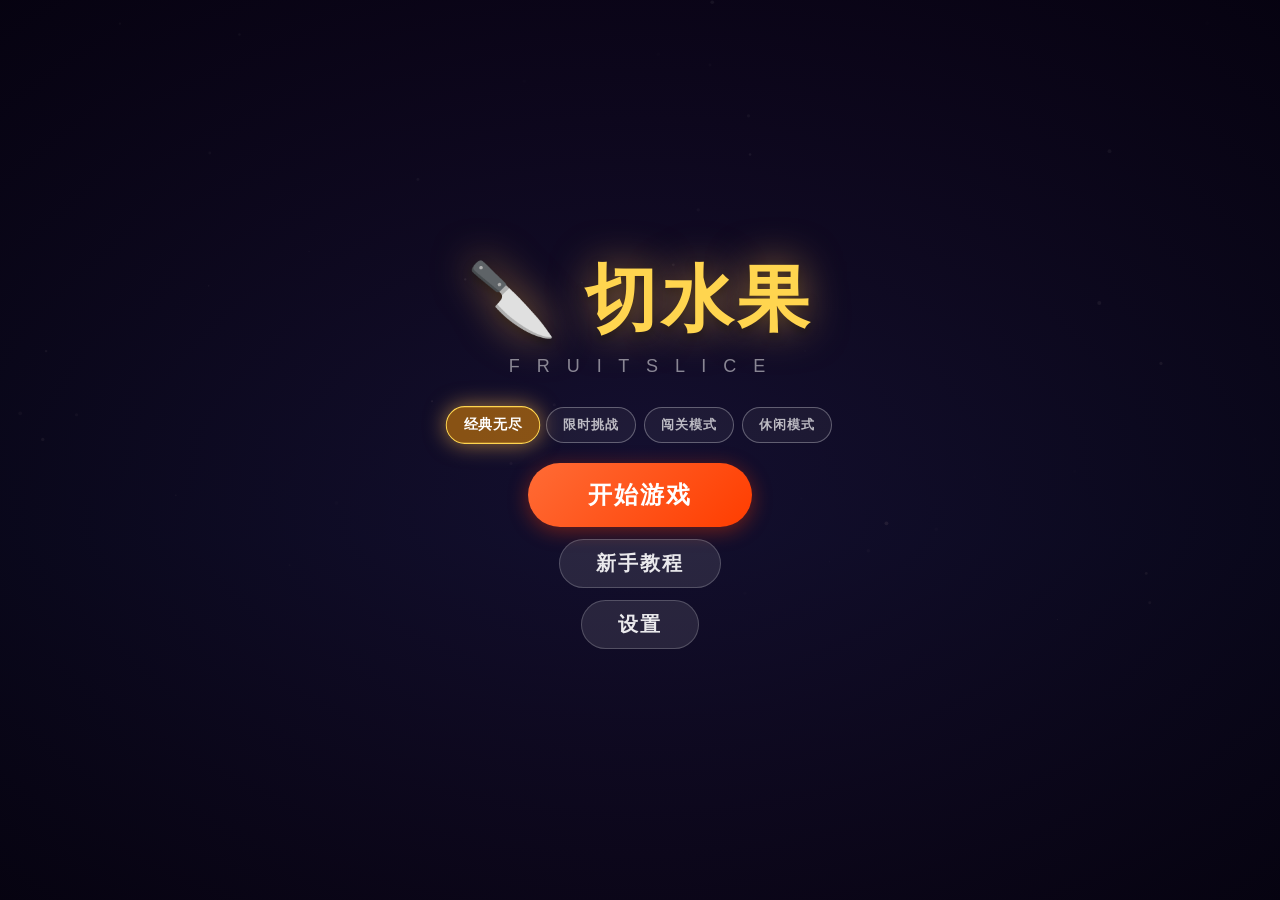
==== commit 673e34ae: "添加 Service Worker 支持 PWA 安装" ====
--- a/切水果.html
+++ b/切水果.html
@@ -8,7 +8,6 @@
     <meta name="apple-mobile-web-app-title" content="切水果">
     <meta name="mobile-web-app-capable" content="yes">
     <meta name="theme-color" content="#1A0A2E">
-    <meta name="apple-touch-icon" content="data:image/svg+xml,<svg xmlns='http://www.w3.org/2000/svg' width='192' height='192' viewBox='0 0 192 192'><rect width='192' height='192' rx='32' fill='%231A0A2E'/><text x='96' y='96' text-anchor='middle' dominant-baseline='central' font-size='80'>🍉</text></svg>">
     <title>切水果</title>
     <style>
 /* ========== 基础重置 ========== */
@@ -597,31 +596,24 @@
 </style>
 </head>
 <body>
-
-    <!-- ========== 游戏画布 ========== -->
     <canvas id="gameCanvas"></canvas>
 
-    <!-- ========== 主菜单 ========== -->
     <div id="menuScreen" class="overlay">
         <h1 class="game-title">🔪 切水果</h1>
-        <p class="game-subtitle">F R U I T &nbsp; S L I C E</p>
-
-        <!-- 模式选择 -->
+        <p class="game-subtitle">F R U I T  S L I C E</p>
         <div class="mode-selector">
-            <button class="mode-btn active" data-mode="classic">🍉 经典无尽</button>
-            <button class="mode-btn" data-mode="timed">⏱ 限时挑战</button>
-            <button class="mode-btn" data-mode="levels">🏆 闯关模式</button>
-            <button class="mode-btn" data-mode="casual">🌸 休闲模式</button>
+            <button class="mode-btn active" data-mode="classic">经典无尽</button>
+            <button class="mode-btn" data-mode="timed">限时挑战</button>
+            <button class="mode-btn" data-mode="levels">闯关模式</button>
+            <button class="mode-btn" data-mode="casual">休闲模式</button>
         </div>
-
         <div class="menu-buttons">
             <button id="btnStart" class="btn btn-primary">开始游戏</button>
-            <button id="btnTutorial" class="btn btn-secondary">📖 新手教程</button>
-            <button id="btnSettings" class="btn btn-secondary">⚙️ 设置</button>
+            <button id="btnTutorial" class="btn btn-secondary">新手教程</button>
+            <button id="btnSettings" class="btn btn-secondary">设置</button>
         </div>
     </div>
 
-    <!-- ========== HUD ========== -->
     <div id="hud" class="overlay hidden">
         <div class="hud-top">
             <div class="hud-left">
@@ -631,23 +623,20 @@
                 <span id="modeLabel">经典无尽</span>
             </div>
             <div class="hud-center">
-                <div id="levelTarget" class="hidden">关卡 1  目标: 30 分</div>
-                <div class="level-progress-bar hidden" id="levelProgressBar">
-                    <div id="levelProgress"></div>
-                </div>
+                <div id="levelTarget" class="hidden">目标: 30 分</div>
+                <div class="level-progress-bar hidden" id="levelProgressBar"><div id="levelProgress"></div></div>
                 <div id="comboDisplay"></div>
             </div>
             <div class="hud-right">
                 <div id="livesDisplay"></div>
                 <div id="timerDisplay" class="hidden">60s</div>
-                <button id="btnPause" class="btn-pause" title="暂停">⏸</button>
+                <button id="btnPause" class="btn-pause">||</button>
             </div>
         </div>
     </div>
 
-    <!-- ========== 暂停页 ========== -->
     <div id="pauseScreen" class="overlay hidden">
-        <h2 class="pause-title">⏸ 暂停</h2>
+        <h2 class="pause-title">暂停</h2>
         <div class="pause-buttons">
             <button id="btnResume" class="btn btn-primary">继续游戏</button>
             <button id="btnRestartPause" class="btn btn-secondary">重新开始</button>
@@ -655,27 +644,14 @@
         </div>
     </div>
 
-    <!-- ========== 结算页 ========== -->
     <div id="gameOverScreen" class="overlay hidden">
         <h2 class="gameover-title">游戏结束</h2>
-        <div id="finalNewBest" class="hidden">🏆 新纪录！</div>
+        <div id="finalNewBest" class="hidden">新纪录！</div>
         <div class="stats-grid">
-            <div class="stat-item">
-                <div class="stat-label">得分</div>
-                <div class="stat-value highlight" id="finalScore">0</div>
-            </div>
-            <div class="stat-item">
-                <div class="stat-label">最高分</div>
-                <div class="stat-value" id="finalBest">0</div>
-            </div>
-            <div class="stat-item">
-                <div class="stat-label">用时</div>
-                <div class="stat-value" id="finalTime">0:00</div>
-            </div>
-            <div class="stat-item">
-                <div class="stat-label">最大连击</div>
-                <div class="stat-value" id="finalCombo">0</div>
-            </div>
+            <div class="stat-item"><div class="stat-label">得分</div><div class="stat-value highlight" id="finalScore">0</div></div>
+            <div class="stat-item"><div class="stat-label">最高分</div><div class="stat-value" id="finalBest">0</div></div>
+            <div class="stat-item"><div class="stat-label">用时</div><div class="stat-value" id="finalTime">0:00</div></div>
+            <div class="stat-item"><div class="stat-label">最大连击</div><div class="stat-value" id="finalCombo">0</div></div>
         </div>
         <div class="gameover-buttons">
             <button id="btnPlayAgain" class="btn btn-primary">再来一局</button>
@@ -683,76 +659,52 @@
         </div>
     </div>
 
-    <!-- ========== 设置页 ========== -->
     <div id="settingsScreen" class="overlay hidden">
-        <h2 class="settings-title">⚙️ 设置</h2>
+        <h2 class="settings-title">设置</h2>
         <div class="settings-content">
             <div class="setting-group">
-                <div class="setting-label">🔊 音效</div>
+                <div class="setting-label">音效</div>
+                <div class="setting-row"><button id="btnSoundToggle" class="btn btn-small btn-secondary">音效：开</button></div>
+            </div>
+            <div class="setting-group">
+                <div class="setting-label">音量</div>
+                <input type="range" id="volumeSlider" min="0" max="1" step="0.1" value="0.7">
+            </div>
+            <div class="setting-group">
+                <div class="setting-label">刀刃样式</div>
                 <div class="setting-row">
-                    <button id="btnSoundToggle" class="btn btn-small btn-secondary">🔊 音效：开</button>
+                    <button class="skin-option active" data-skin="default">默认</button>
+                    <button class="skin-option" data-skin="fire">烈焰</button>
+                    <button class="skin-option" data-skin="ice">寒冰</button>
+                    <button class="skin-option" data-skin="thunder">雷电</button>
                 </div>
             </div>
             <div class="setting-group">
-                <div class="setting-label">🎚 音量</div>
-                <input type="range" id="volumeSlider" min="0" max="1" step="0.1" value="0.7">
-            </div>
-            <div class="setting-group">
-                <div class="setting-label">🗡 刀刃样式</div>
+                <div class="setting-label">画质</div>
                 <div class="setting-row">
-                    <button class="skin-option active" data-skin="default">💧 默认</button>
-                    <button class="skin-option" data-skin="fire">🔥 烈焰</button>
-                    <button class="skin-option" data-skin="ice">❄️ 寒冰</button>
-                    <button class="skin-option" data-skin="thunder">⚡ 雷电</button>
+                    <button class="quality-option active" data-quality="high">高</button>
+                    <button class="quality-option" data-quality="medium">中</button>
+                    <button class="quality-option" data-quality="low">低</button>
                 </div>
             </div>
-            <div class="setting-group">
-                <div class="setting-label">🎨 画质</div>
-                <div class="setting-row">
-                    <button class="quality-option active" data-quality="high">✨ 高</button>
-                    <button class="quality-option" data-quality="medium">🔆 中</button>
-                    <button class="quality-option" data-quality="low">💨 低</button>
-                </div>
-            </div>
-            <div class="setting-group">
-                <button id="btnResetScore" class="btn btn-small btn-secondary">🗑 重置最高分</button>
-            </div>
+            <div class="setting-group"><button id="btnResetScore" class="btn btn-small btn-secondary">重置最高分</button></div>
             <button id="btnCloseSettings" class="btn btn-primary">返回</button>
         </div>
     </div>
 
-    <!-- ========== 教程页 ========== -->
     <div id="tutorialScreen" class="overlay hidden">
-        <h2 class="tutorial-title">📖 新手教程</h2>
+        <h2 class="tutorial-title">新手教程</h2>
         <div class="tutorial-content">
-            <div class="tutorial-step" data-step="1">
-                <div class="tutorial-icon">👆</div>
-                <p class="tutorial-text">用鼠标或手指在屏幕上<b>滑动</b>，划出刀光</p>
-            </div>
-            <div class="tutorial-step hidden" data-step="2">
-                <div class="tutorial-icon">🍉</div>
-                <p class="tutorial-text">用刀光<b>划过水果</b>即可切开得分！</p>
-            </div>
-            <div class="tutorial-step hidden" data-step="3">
-                <div class="tutorial-icon">💣</div>
-                <p class="tutorial-text">小心<b>炸弹</b>！切到炸弹会立即结束游戏</p>
-            </div>
-            <div class="tutorial-step hidden" data-step="4">
-                <div class="tutorial-icon">🔥</div>
-                <p class="tutorial-text"><b>连续切水果</b>触发连击，获得额外加分！</p>
-            </div>
-            <div class="tutorial-step hidden" data-step="5">
-                <div class="tutorial-icon">❤️</div>
-                <p class="tutorial-text">不要漏掉水果，每次漏掉会<b>扣除一颗心</b></p>
-            </div>
-            <div class="tutorial-dots">
-                <span>●</span><span>○</span><span>○</span><span>○</span><span>○</span>
-            </div>
+            <div class="tutorial-step" data-step="1"><div class="tutorial-icon">👆</div><p class="tutorial-text">用鼠标或手指在屏幕上<b>滑动</b>，划出刀光</p></div>
+            <div class="tutorial-step hidden" data-step="2"><div class="tutorial-icon">🍉</div><p class="tutorial-text">用刀光<b>划过水果</b>即可切开得分！</p></div>
+            <div class="tutorial-step hidden" data-step="3"><div class="tutorial-icon">💣</div><p class="tutorial-text">小心<b>炸弹</b>！切到炸弹会立即结束游戏</p></div>
+            <div class="tutorial-step hidden" data-step="4"><div class="tutorial-icon">🔥</div><p class="tutorial-text"><b>连续切水果</b>触发连击，获得额外加分！</p></div>
+            <div class="tutorial-step hidden" data-step="5"><div class="tutorial-icon">❤️</div><p class="tutorial-text">不要漏掉水果，每次漏掉会<b>扣除一颗心</b></p></div>
+            <div class="tutorial-dots"><span>●</span><span>○</span><span>○</span><span>○</span><span>○</span></div>
             <button id="btnCloseTutorial" class="btn btn-primary">准备好了！</button>
         </div>
     </div>
 
-    <!-- ========== JS ========== -->
     <script>
 /**
  * 游戏配置常量
@@ -2768,21 +2720,28 @@
     link.href = 'data:application/json;base64,' + btoa(unescape(encodeURIComponent(manifestJSON)));
     document.head.appendChild(link);
 
+    // 注册 Service Worker（HTTPS 下触发 PWA 安装的关键）
+    if ('serviceWorker' in navigator && location.protocol === 'https:') {
+        navigator.serviceWorker.register('sw.js').then(function(reg) {
+            console.log('SW registered:', reg.scope);
+        }).catch(function(err) {
+            console.log('SW failed:', err);
+        });
+    }
+
     // 如果是独立文件打开（非服务器），显示安装引导
-    if (location.protocol === 'file:' || location.hostname === 'localhost') {
+    if (location.protocol === 'file:') {
         setTimeout(function() {
             var banner = document.createElement('div');
             banner.id = 'installBanner';
             banner.style.cssText = 'position:fixed;bottom:0;left:0;right:0;z-index:100;background:rgba(0,0,0,0.9);color:#FFD54F;padding:14px 16px;text-align:center;font-size:14px;font-family:"Microsoft YaHei","PingFang SC",sans-serif;animation:slideUp 0.4s ease;';
             banner.innerHTML = '📱 <b>添加到桌面</b>：浏览器菜单 → 「添加到主屏幕」<br><small style="color:#aaa;">之后就像 App 一样使用！</small>';
-
             var close = document.createElement('button');
             close.textContent = '✕';
             close.style.cssText = 'position:absolute;top:4px;right:8px;background:none;border:none;color:#fff;font-size:18px;cursor:pointer;padding:4px 8px;';
             close.onclick = function() { banner.remove(); };
             banner.appendChild(close);
             document.body.appendChild(banner);
-
             var style = document.createElement('style');
             style.textContent = '@keyframes slideUp{from{transform:translateY(100%)}to{transform:translateY(0)}}';
             document.head.appendChild(style);
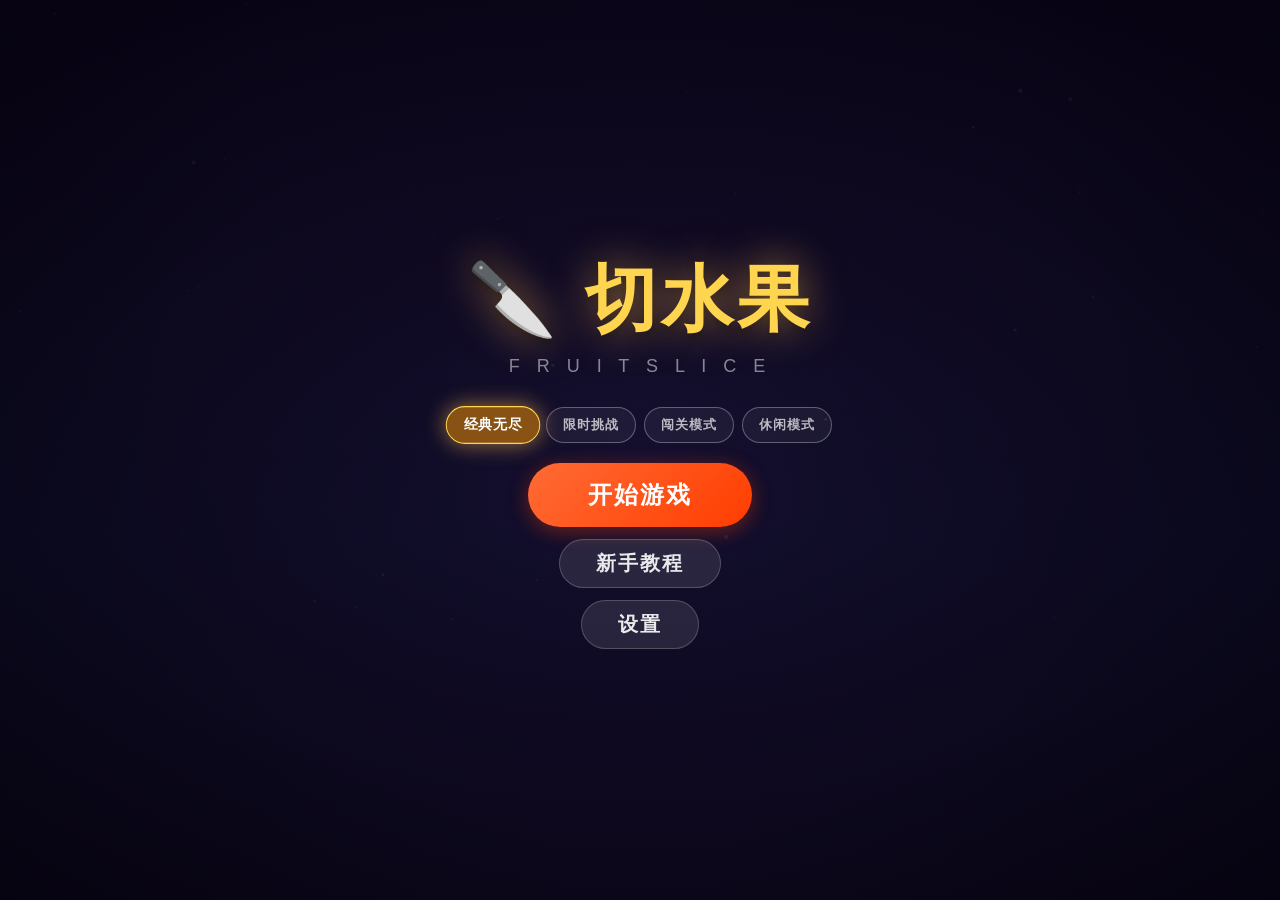
==== commit a5d44ede: "添加静态 manifest.json + 512px PNG 图标" ====
--- a/切水果.html
+++ b/切水果.html
@@ -9,6 +9,7 @@
     <meta name="mobile-web-app-capable" content="yes">
     <meta name="theme-color" content="#1A0A2E">
     <title>切水果</title>
+    <link rel="manifest" href="manifest.json">
     <style>
 /* ========== 基础重置 ========== */
 *, *::before, *::after {
@@ -2698,27 +2699,7 @@
 let game;
 
 function setupPWA() {
-    // manifest 用 data URI（兼容 file:// 打开的场景）
-    const manifestJSON = JSON.stringify({
-        name: '切水果',
-        short_name: '切水果',
-        display: 'standalone',
-        orientation: 'any',
-        background_color: '#0a0a1a',
-        theme_color: '#1A0A2E',
-        start_url: '.',
-        scope: '.',
-        icons: [{
-            src: 'data:image/svg+xml,' + encodeURIComponent('<svg xmlns="http://www.w3.org/2000/svg" width="192" height="192" viewBox="0 0 192 192"><rect width="192" height="192" rx="32" fill="#1A0A2E"/><text x="96" y="96" text-anchor="middle" dominant-baseline="central" font-size="80">🍉</text></svg>'),
-            sizes: '192x192',
-            type: 'image/svg+xml',
-            purpose: 'any maskable'
-        }]
-    });
-    const link = document.createElement('link');
-    link.rel = 'manifest';
-    link.href = 'data:application/json;base64,' + btoa(unescape(encodeURIComponent(manifestJSON)));
-    document.head.appendChild(link);
+    // 静态 manifest.json 已在 index.html 中引用
 
     // 注册 Service Worker（HTTPS 下触发 PWA 安装的关键）
     if ('serviceWorker' in navigator && location.protocol === 'https:') {
